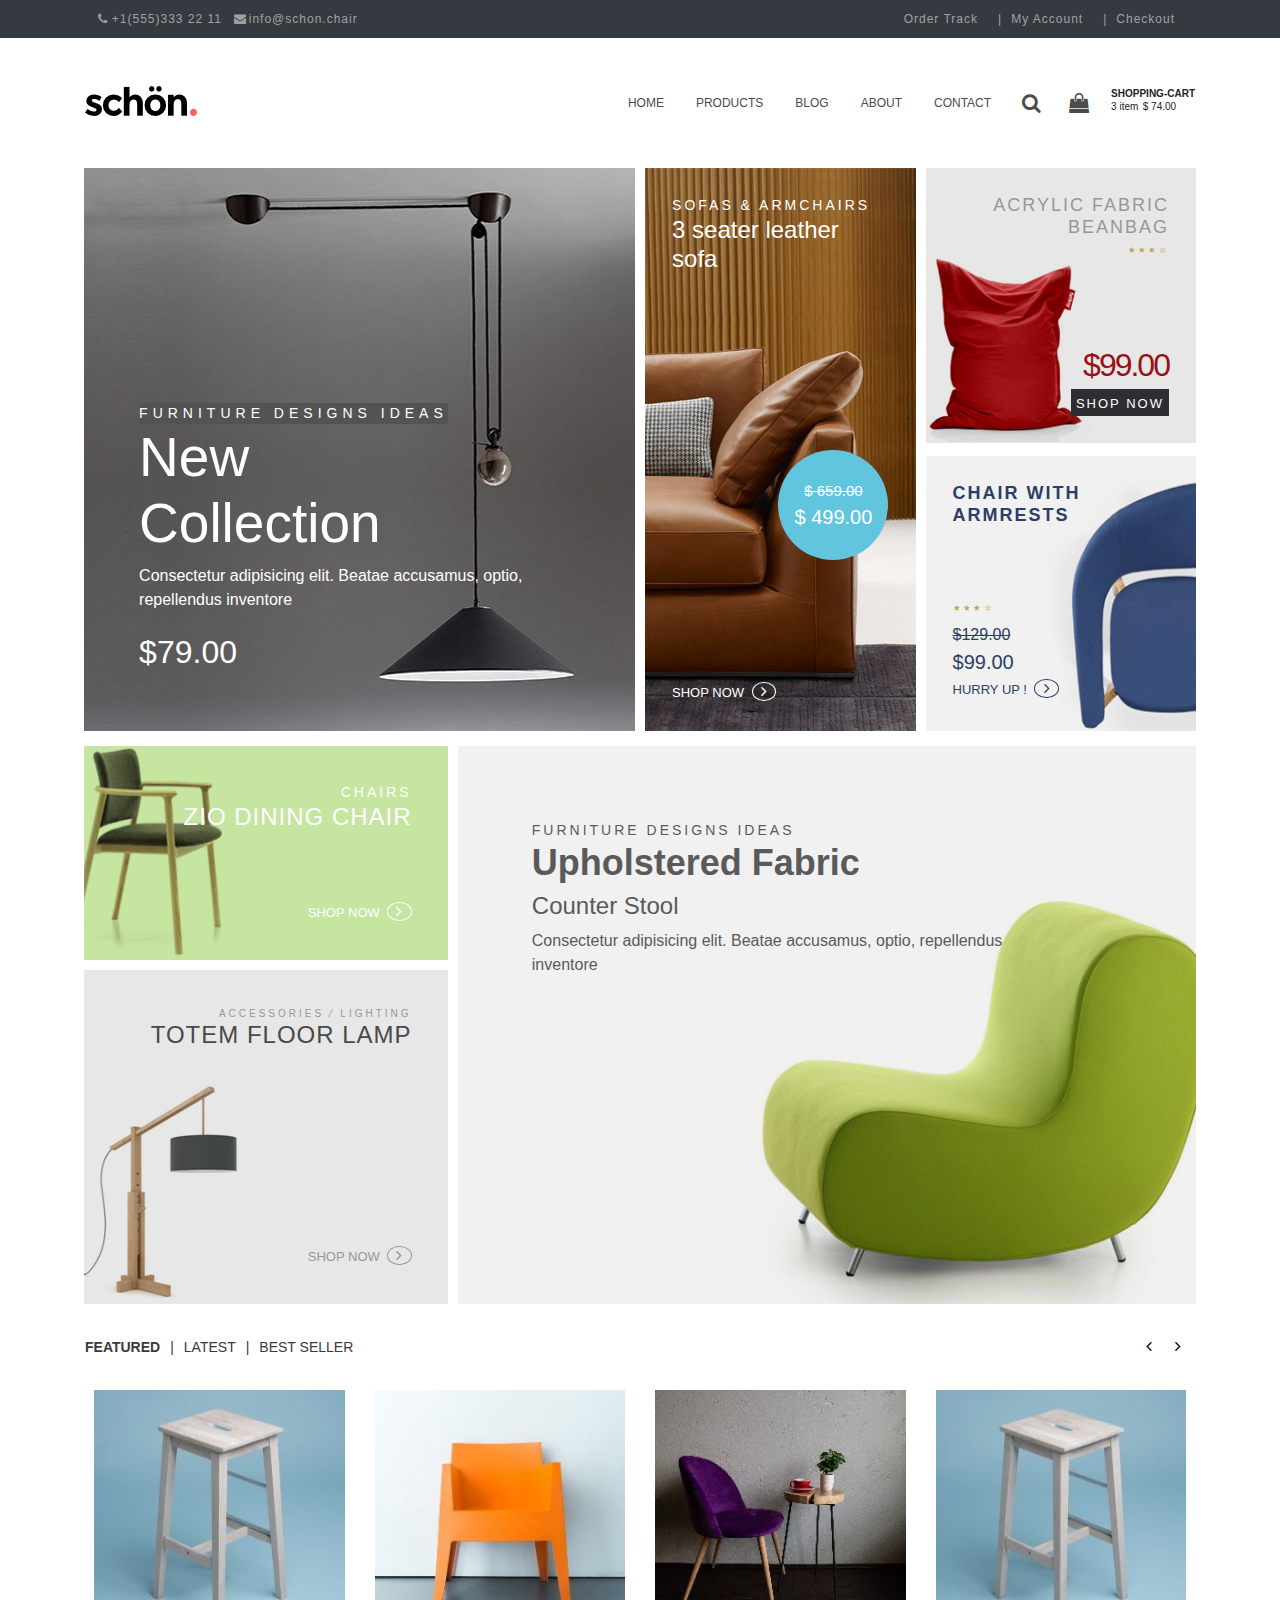
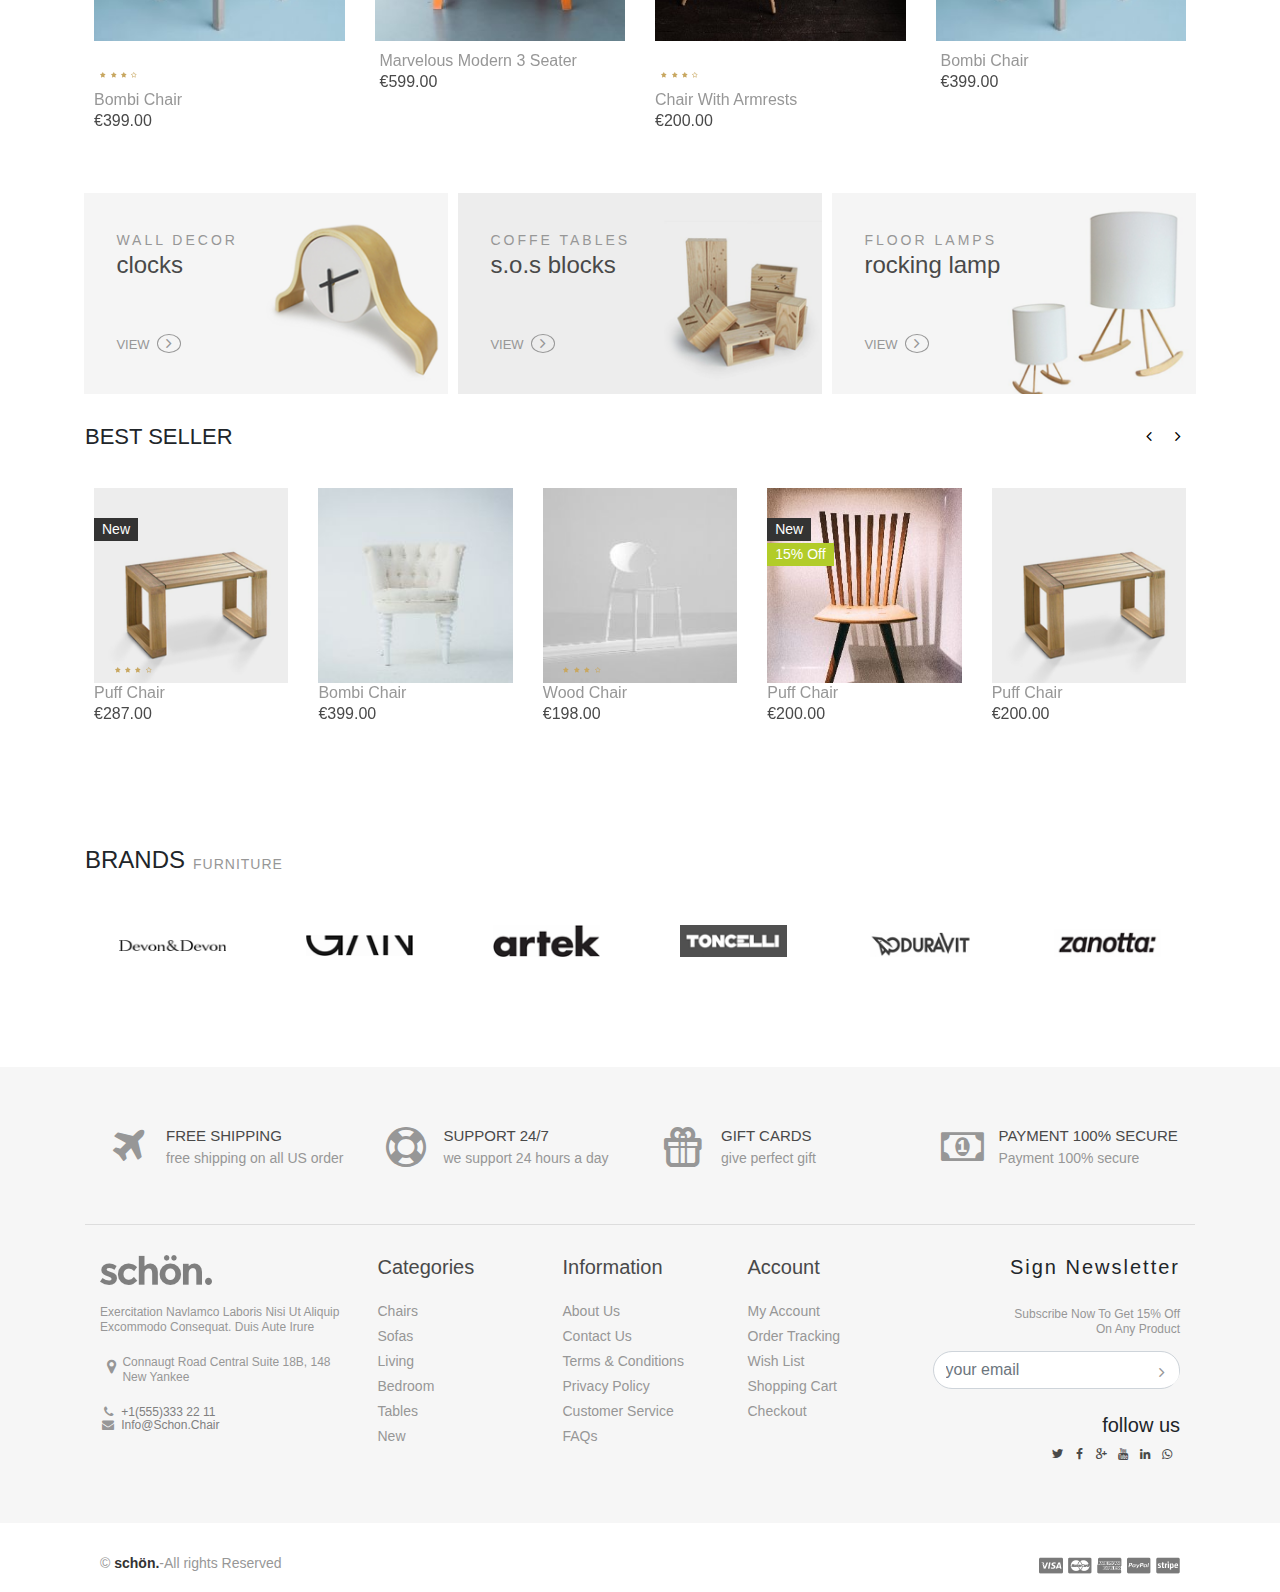
==== index.html @ cf68a1cd "homework" ====
<!DOCTYPE html>
<html lang="en">

<head>
    <meta charset="UTF-8">
    <meta name="viewport" content="width=, initial-scale=1.0">
    <title>Schon</title>

    <link rel="stylesheet" href="css/bootstrap.min.css">
    <link rel="stylesheet" href="slick/slick.css">
    <link rel="stylesheet" href="slick/slick-theme.css">
    <link rel="stylesheet" href="css/fontello.css">
    <link rel="stylesheet" href="css/main.css">

    <script src="js/jquery-3.4.1.min.js"></script>
    <script src="js/bootstrap.min.js"></script>
    <script src="slick/slick.min.js"></script>
    <script src="js/action.js"></script>
    <script src="js/active.js"></script>

</head>

<body id="index">
    <div id="header">
        <div class="header-top bg-dark">
            <div class="container">
                <div class="info d-flex justify-content-between">
                    <div class="info-left">
                        <ul class="d-flex list-unstyled">
                            <li><a href="tel:1(555)333-22-11"><i class="icon-phone"></i>+1(555)333 22 11</li></a>
                            </li>
                            <li><a href="mailto:info@schon.chair"><i class="icon-mail-alt"></i>info@schon.chair</a></li>
                        </ul>
                    </div>
                    <div class="info-right">
                        <ul class="d-flex list-unstyled">
                            <li><a href="#">order track</a></li>
                            <li><a href="#">my account</a></li>
                            <li><a href="#">checkout</a></li>
                        </ul>
                    </div>
                </div>
            </div>
        </div>

        <div class="container">
            <div class="d-flex justify-content-between py-5 position-relative">
                <div id="logo">
                    <img src="img/logo-black.png" alt="logo">
                </div>
                <div id="nav">
                    <nav class="nav">
                        <a class="nav-link" href="index.html">HOME</a>
                        <div class="nav-dropdown">
                            <a class="nav-link" href="#">PRODUCTS</a>
                            <div class="nav-dropdown-menu">
                                <div class="container">
                                    <div class="row">
                                        <div class="col-md">
                                            <div class="title-bl">
                                                <h4 class="dropdown-title">sofas &amp; armchairs</h4>
                                                <hr>
                                            </div>
                                            <ul class="dropdown-list list-unstyled">
                                                <li><a href="product_list.html">sofas</a></li>
                                                <li><a href="product_list.html">armchairs</a></li>
                                                <li><a href="product_list.html">poufs</a></li>
                                                <li><a href="product_list.html">footstools</a></li>
                                                <li><a href="product_list.html">lounge chairs</a></li>
                                                <li><a href="product_list.html">poufs</a></li>
                                                <li><a href="product_list.html">footstools</a></li>
                                                <li><a href="product_list.html">lounge chairs</a></li>
                                            </ul>
                                        </div>
                                        <div class="col-md">
                                            <div class="title-bl">
                                                <h4 class="dropdown-title">tables &amp; chairs</h4>
                                                <hr>
                                            </div>
                                            <ul class="dropdown-list list-unstyled">
                                                <li><a href="product_list.html">chairs</a></li>
                                                <li><a href="product_list.html">stools</a></li>
                                                <li><a href="product_list.html">benches</a></li>
                                                <li><a href="product_list.html">coffe tables</a></li>
                                                <li><a href="product_list.html">console tables</a></li>
                                                <li><a href="product_list.html">secretary desks</a></li>
                                            </ul>
                                        </div>
                                        <div class="col-md">
                                            <div class="title-bl">
                                                <h4 class="dropdown-title">kitchen furniture</h4>
                                                <hr>
                                            </div>
                                            <ul class="dropdown-list list-unstyled">
                                                <li><a href="product_list.html">kitchen taps</a></li>
                                                <li><a href="product_list.html">breakfast time</a></li>
                                                <li><a href="product_list.html">cooking</a></li>
                                                <li><a href="product_list.html">food storage boxes</a></li>
                                                <li><a href="product_list.html">spice jars</a></li>
                                                <li><a href="product_list.html">napskins</a></li>
                                                <li><a href="product_list.html">oven gloves</a></li>
                                                <li><a href="product_list.html">food storage boxes</a></li>
                                                <li><a href="product_list.html">spice jars</a></li>
                                            </ul>
                                        </div>
                                        <div class="col-md">
                                            <div class="title-bl">
                                                <h4 class="dropdown-title">office</h4>
                                                <hr>
                                            </div>
                                            <ul class="dropdown-list list-unstyled">
                                                <li><a href="product_list.html">office desks</a></li>
                                                <li><a href="product_list.html">meeting tables</a></li>
                                                <li><a href="product_list.html">task chairs</a></li>
                                                <li><a href="product_list.html">office desks</a></li>
                                                <li><a href="product_list.html">meeting tables</a></li>
                                                <li><a href="product_list.html">task chairs</a></li>
                                            </ul>
                                        </div>
                                        <div class="col-md">
                                            <div class="title-bl">
                                                <h4 class="dropdown-title">lighting</h4>
                                                <hr>
                                            </div>
                                            <ul class="dropdown-list list-unstyled">
                                                <li><a href="product_list.html">fllor lamps</a></li>
                                                <li><a href="product_list.html">wall lamps</a></li>
                                                <li><a href="product_list.html">ceiling lamps</a></li>
                                                <li><a href="product_list.html">table lamps</a></li>
                                                <li><a href="product_list.html">spotlights</a></li>
                                                <li><a href="product_list.html">light letters</a></li>
                                                <li><a href="product_list.html">ceiling lamps</a></li>
                                                <li><a href="product_list.html">table lamps</a></li>
                                                <li><a href="product_list.html">spotlights</a></li>
                                            </ul>
                                        </div>
                                    </div>
                                </div>
                            </div>
                        </div>
                        <a class="nav-link" href="blog.html">BLOG</a>
                        <a class="nav-link" href="about.html">ABOUT</a>
                        <a class="nav-link" href="contact.html">CONTACT</a>
                    </nav>

                    <ul class="shopping-cart d-flex list-unstyled">
                        <li class="search">
                            <a href="#"><i class="icon-search"></i></a>
                        </li>
                        <li class="shopping-list d-flex">
                            <div class="cart">
                                <a href="#"><i class="icon-shopping-bag"></i></a>
                            </div>
                            <div class="shop-total">
                                <h6>shopping-cart</h6>
                                <span>3 item</span> <span>$ 74.00</span>
                            </div>
                            <div class="cover"></div>
                            <div class="panel">
                                <div class="triangle"></div>
                                <div class="cart-inner">
                                    <ul>
                                        <li class="row">
                                            <div class="col-3"><img src="img/fabric-sofa.jpg"></div>
                                            <div class="col-8">
                                                <a href="#">
                                                    <div class="product">
                                                        <div>Marvelous Modern 3 Seater</div>
                                                        <div class="price">$ 599,00</div>
                                                        <div class="qty">Qty: 1</div>
                                                    </div>
                                                </a>
                                            </div>
                                            <div class="col-1">
                                                <div class="delete">
                                                    <i class="icon-cancel"></i>
                                                </div>
                                            </div>
                                        </li>
                                        <li class="row">
                                            <div class="col-3"><img src="img/fabric-sofa.jpg"></div>
                                            <div class="col-8">
                                                <a href="#">
                                                    <div class="product">
                                                        <div>Marvelous Modern 3 Seater</div>
                                                        <div class="price">$ 599,00</div>
                                                        <div class="qty">Qty: 1</div>
                                                    </div>
                                                </a>
                                            </div>
                                            <div class="col-1">
                                                <div class="delete">
                                                    <i class="icon-cancel"></i>
                                                </div>
                                            </div>
                                        </li>
                                        <li class="row">
                                            <div class="col-3"><img src="img/fabric-sofa.jpg"></div>
                                            <div class="col-8">
                                                <a href="#">
                                                    <div class="product">
                                                        <div>Marvelous Modern 3 Seater</div>
                                                        <div class="price">$ 599,00</div>
                                                        <div class="qty">Qty: 1</div>
                                                    </div>
                                                </a>
                                            </div>
                                            <div class="col-1">
                                                <div class="delete">
                                                    <i class="icon-cancel"></i>
                                                </div>
                                            </div>
                                        </li>
                                    </ul>
                                    <div class="sub-total d-flex">
                                        <div>Sub Total</div>
                                        <div class="text-dark">$ 799,00</div>
                                    </div>
                                    <div class="btns">
                                        <a href="shopping_cart.html" class="btn btn-outline-dark rounded-pill">view
                                            cart</a>
                                        <a href="checkout.html" class="btn btn-outline-dark rounded-pill">check out</a>
                                    </div>
                                </div>
                            </div>
                        </li>
                        <li>
                            <div class="menu">
                                <a href="#"><i class="icon-menu"></i></a>
                            </div>
                        </li>
                    </ul>
                </div>
            </div>
        </div>
    </div>

    <div id="content">
        <div class="products">
            <div class="container">
                <div class="row">
                    <div class="col-md-6">
                        <div class="item collection">
                            <img src="img/newcollection@2x.jpg" alt="">
                            <div class="item-text">
                                <div class="inner">
                                    <div class="text">
                                        <div class="subject">furniture designs ideas</div>
                                        <div class="title">
                                            <h4>new <br>
                                                <span>collection</span></h4>
                                        </div>
                                        <p>Consectetur adipisicing elit. Beatae accusamus, optio, repellendus inventore
                                        </p>
                                        <div class="price">$79.00</div>
                                    </div>
                                </div>
                            </div>
                        </div>
                    </div>

                    <div class="col-md-3">
                        <div class="item leather-sofa">
                            <img src="img/3seaterleather@2x.jpg" alt="">
                            <div class="item-text">
                                <div class="inner">
                                    <div class="text">
                                        <div class="subject">sofas &amp; armchairs</div>
                                        <div class="title">
                                            <h4>3 seater leather sofa</h4>
                                        </div>
                                        <div class="price-box">
                                            <div class="price">$ 659.00</div>
                                            <div class="discount-price">$ 499.00</div>
                                        </div>
                                        <div class="shopnow-button">
                                            <a href="#">shop now</a>
                                            <span class="icon"><i class="icon-angle-right"></i></span>
                                        </div>
                                    </div>
                                </div>
                            </div>
                        </div>
                    </div>

                    <div class="col-md-3">
                        <div class="item bean-bag">
                            <img src="img/beanbag@2x.jpg" alt="">
                            <div class="item-text">
                                <div class="inner">
                                    <div class="title">
                                        <h4>acrylic fabric<br> beanbag</h4>
                                    </div>
                                    <ul class="star list-unstyled d-flex justify-content-end">
                                        <li><i class="icon-star"></i></li>
                                        <li><i class="icon-star"></i></li>
                                        <li><i class="icon-star"></i></li>
                                        <li><i class="icon-star-empty"></i></li>
                                    </ul>
                                    <div class="shop-box">
                                        <div class="price">$99.00</div>
                                        <div class="shopnow-button">
                                            <a href="#">shop now</a>
                                        </div>
                                    </div>
                                </div>
                            </div>
                        </div>


                        <div class="item chair">
                            <img src="img/chair@2x.jpg" alt="">
                            <div class="item-text">
                                <div class="inner">
                                    <div class="title">
                                        <h4>chair with <br>
                                            armrests</h4>
                                    </div>
                                    <ul class="star list-unstyled d-flex">
                                        <li><i class="icon-star"></i></li>
                                        <li><i class="icon-star"></i></li>
                                        <li><i class="icon-star"></i></li>
                                        <li><i class="icon-star-empty"></i></li>
                                    </ul>
                                    <div class="price-box">
                                        <div class="price">$129.00</div>
                                        <div class="discount-price">$99.00</div>
                                        <div class="shopnow-button">
                                            <a href="#">hurry up !</a>
                                            <span class="icon"><i class="icon-angle-right"></i></span>
                                        </div>
                                    </div>
                                </div>
                            </div>
                        </div>
                    </div>
                </div>
                <div class="row">
                    <div class="col-md-4">
                        <div class="item dinning-chair">
                            <img src="img/chair-green@2x.jpg" alt="">
                            <div class="item-text">
                                <div class="inner">
                                    <div class="text">
                                        <div class="subject">chairs</div>
                                        <div class="title">
                                            <h4>zio dining chair</h4>
                                        </div>
                                        <div class="shopnow-button">
                                            <a href="#">shop now</a>
                                            <span class="icon"><i class="icon-angle-right"></i></span>
                                        </div>
                                    </div>
                                </div>
                            </div>
                        </div>


                        <div class="item totem-lighting">
                            <img src="img/floor-lamp@2x.jpg" alt="">
                            <div class="item-text">
                                <div class="inner">
                                    <div class="text">
                                        <div class="subject">Accessories &frasl; lighting</div>
                                        <div class="title">
                                            <h4>totem floor lamp</h4>
                                        </div>
                                        <div class="shopnow-button">
                                            <a href="#">shop now</a>
                                            <span class="icon"><i class="icon-angle-right"></i></span>
                                        </div>
                                    </div>
                                </div>
                            </div>
                        </div>
                    </div>

                    <div class="col-md-8">
                        <div class="item counter-stool">
                            <img src="img/counterstool@2x.jpg" alt="">
                            <div class="item-text">
                                <div class="inner">
                                    <div class="text">
                                        <div class="subject">furniture designs ideas</div>
                                        <div class="title">
                                            <h4>Upholstered Fabric</h4>
                                        </div>
                                        <div class="slogan">
                                            <h4>counter stool</h4>
                                        </div>
                                        <p>Consectetur adipisicing elit. Beatae accusamus, optio, repellendus inventore
                                        </p>
                                    </div>
                                </div>
                            </div>
                        </div>
                    </div>

                </div>
            </div>
        </div>

        <div class="featured">
            <div class="container">
                <div class="product-show">
                    <div class="featured-list d-flex justify-content-between">
                        <ul class="featured-head d-flex list-unstyled">
                            <li><a class="nav-item active" href="#">featured</a></li>
                            <li><a class="nav-item" href="#">latest</a></li>
                            <li><a class="nav-item" href="#">best seller</a></li>
                        </ul>
                        <div class="control d-flex">
                            <button class="prev slide-icon d-flex list-unstyled">
                                <i class="icon-angle-left"></i>
                            </button>
                            <button class="next slide-icon d-flex list-unstyled">
                                <i class="icon-angle-right"></i>
                            </button>
                        </div>
                    </div>

                    <div class="featured-slide">
                        <div class="row d-flex">
                            <div class="col-6 col-lg-3">
                                <div class="feature-item">
                                    <img src="img/bombi-chair@2x.jpg" alt="">
                                        <div class="intro">
                                            <ul class="star list-unstyled d-flex">
                                                <li><i class="icon-star"></i></li>
                                                <li><i class="icon-star"></i></li>
                                                <li><i class="icon-star"></i></li>
                                                <li><i class="icon-star-empty"></i></li>
                                            </ul>                                    
                                        </div>
                                        <div class="product-name">
                                            <h6>Bombi chair</h6>
                                            <div class="price">&euro;399.00</div>
                                        </div>
                                </div>
                            </div>
                            <div class="col-6 col-lg-3">
                                <div class="feature-item">
                                    <img src="img/orange-chair@2x.jpg" alt="">                                
                                </div>
                                    <div class="intro">
                                        <div class="product-name">
                                            <h6>Marvelous Modern 3 seater</h6>
                                            <div class="price">&euro;599.00</div>
                                        </div>
                                    </div>
                                </div>
                            <div class="col-6 col-lg-3">
                                <div class="feature-item">
                                    <img src="img/purple-chair.jpg" alt="">
                                    <div class="intro">
                                        <ul class="star list-unstyled d-flex">
                                            <li><i class="icon-star"></i></li>
                                            <li><i class="icon-star"></i></li>
                                            <li><i class="icon-star"></i></li>
                                            <li><i class="icon-star-empty"></i></li>
                                        </ul>                                    
                                    </div>
                                        <div class="product-name">
                                            <h6>chair with armrests</h6>
                                            <div class="price">&euro;200.00</div>
                                        </div>
                                    </div>
                                </div>
                            <div class="col-6 col-lg-3">
                                <div class="feature-item">
                                    <img src="img/bombi-chair@2x.jpg" alt="">                                
                                    </div>
                                <div class="intro">
                                        <div class="product-name">
                                            <h6>Bombi chair</h6>
                                            <div class="price">&euro;399.00</div>
                                        </div>
                                </div>
                            </div>                        
                        </div>
                        <div class="row d-flex">
                            <div class="col-6 col-lg-3">
                                <div class="feature-item">
                                    <img src="img/bombi-chair@2x.jpg" alt="">
                                        <div class="intro">
                                            <ul class="star list-unstyled d-flex">
                                                <li><i class="icon-star"></i></li>
                                                <li><i class="icon-star"></i></li>
                                                <li><i class="icon-star"></i></li>
                                                <li><i class="icon-star-empty"></i></li>
                                            </ul>                                    
                                        </div>
                                        <div class="product-name">
                                            <h6>Bombi chair</h6>
                                            <div class="price">&euro;399.00</div>
                                        </div>
                                </div>
                            </div>
                            <div class="col-6 col-lg-3">
                                <div class="feature-item">
                                    <img src="img/orange-chair@2x.jpg" alt="">                                
                                </div>
                                    <div class="intro">
                                        <div class="product-name">
                                            <h6>Marvelous Modern 3 seater</h6>
                                            <div class="price">&euro;599.00</div>
                                        </div>
                                    </div>
                                </div>
                            <div class="col-6 col-lg-3">
                                <div class="feature-item">
                                    <img src="img/purple-chair.jpg" alt="">
                                    <div class="intro">
                                        <ul class="star list-unstyled d-flex">
                                            <li><i class="icon-star"></i></li>
                                            <li><i class="icon-star"></i></li>
                                            <li><i class="icon-star"></i></li>
                                            <li><i class="icon-star-empty"></i></li>
                                        </ul>                                    
                                    </div>
                                        <div class="product-name">
                                            <h6>chair with armrests</h6>
                                            <div class="price">&euro;200.00</div>
                                        </div>
                                    </div>
                                </div>
                            <div class="col-6 col-lg-3">
                                <div class="feature-item">
                                    <img src="img/bombi-chair@2x.jpg" alt="">                                
                                    </div>
                                <div class="intro">
                                        <div class="product-name">
                                            <h6>Bombi chair</h6>
                                            <div class="price">&euro;399.00</div>
                                        </div>
                                </div>
                            </div>                        
                        </div>
                        <div class="row d-flex">
                            <div class="col-6 col-lg-3">
                                <div class="feature-item">
                                    <img src="img/bombi-chair@2x.jpg" alt="">
                                        <div class="intro">
                                            <ul class="star list-unstyled d-flex">
                                                <li><i class="icon-star"></i></li>
                                                <li><i class="icon-star"></i></li>
                                                <li><i class="icon-star"></i></li>
                                                <li><i class="icon-star-empty"></i></li>
                                            </ul>                                    
                                        </div>
                                        <div class="product-name">
                                            <h6>Bombi chair</h6>
                                            <div class="price">&euro;399.00</div>
                                        </div>
                                </div>
                            </div>
                            <div class="col-6 col-lg-3">
                                <div class="feature-item">
                                    <img src="img/orange-chair@2x.jpg" alt="">                                
                                </div>
                                    <div class="intro">
                                        <div class="product-name">
                                            <h6>Marvelous Modern 3 seater</h6>
                                            <div class="price">&euro;599.00</div>
                                        </div>
                                    </div>
                                </div>
                            <div class="col-6 col-lg-3">
                                <div class="feature-item">
                                    <img src="img/purple-chair.jpg" alt="">
                                    <div class="intro">
                                        <ul class="star list-unstyled d-flex">
                                            <li><i class="icon-star"></i></li>
                                            <li><i class="icon-star"></i></li>
                                            <li><i class="icon-star"></i></li>
                                            <li><i class="icon-star-empty"></i></li>
                                        </ul>                                    
                                    </div>
                                        <div class="product-name">
                                            <h6>chair with armrests</h6>
                                            <div class="price">&euro;200.00</div>
                                        </div>
                                    </div>
                                </div>
                            <div class="col-6 col-lg-3">
                                <div class="feature-item">
                                    <img src="img/bombi-chair@2x.jpg" alt="">                                
                                    </div>
                                <div class="intro">
                                        <div class="product-name">
                                            <h6>Bombi chair</h6>
                                            <div class="price">&euro;399.00</div>
                                        </div>
                                </div>
                            </div>                        
                        </div>
                    </div>
                                        
                    <div class="row recommend">
                        <div class="col-md-4">
                            <img src="img/clock@2x.jpg" alt="">
                            <div class="item-text">
                                <div class="inner">
                                    <div class="text">
                                        <div class="subject">wall decor</div>
                                        <div class="title">
                                            <h4>clocks</h4>
                                        </div>
                                        <div class="shopnow-button">
                                            <a href="#">VIEW</a>
                                            <span class="icon"><i class="icon-angle-right"></i></span>
                                        </div>
                                    </div>
                                </div>
                            </div>
                        </div>
                        <div class="col-md-4">
                            <img src="img/SOSblocks@2x.jpg" alt="">
                            <div class="item-text">
                                <div class="inner">
                                    <div class="text">
                                        <div class="subject">coffe tables</div>
                                        <div class="title">
                                            <h4>s.o.s blocks</h4>
                                        </div>
                                        <div class="shopnow-button">
                                            <a href="#">VIEW</a>
                                            <span class="icon"><i class="icon-angle-right"></i></span>
                                        </div>
                                    </div>
                                </div>
                            </div>
                        </div>
                        <div class="col-md-4">
                            <img src="img/lamp@2x.jpg" alt="">
                            <div class="item-text">
                                <div class="inner">
                                    <div class="text">
                                        <div class="subject">floor lamps</div>
                                        <div class="title">
                                            <h4>rocking lamp</h4>
                                        </div>
                                        <div class="shopnow-button">
                                            <a href="#">VIEW</a>
                                            <span class="icon"><i class="icon-angle-right"></i></span>
                                        </div>
                                    </div>
                                </div>
                            </div>
                        </div>
                    </div>
                </div>
            </div>
        </div>

        <div class="featured">
            <div class="container">
                <div class="seller-list d-flex justify-content-between">
                    <div class="title">
                        <h2>best seller</h2>
                    </div>
                    <div class="control d-flex">
                        <button class="prev slide-icon d-flex list-unstyled">
                            <i class="icon-angle-left"></i>
                        </button>
                        <button class="next slide-icon d-flex list-unstyled">
                            <i class="icon-angle-right"></i>
                        </button>
                    </div>
                </div>
                <div class="featured-slide">
                    <div class="row d-flex">
                        <div class="col-6 col-lg">
                            <div class="seller-item">
                                <img src="img/loungeteak@2x.jpg" alt="">
                                <ul class="star list-unstyled d-flex">
                                    <li><i class="icon-star"></i></li>
                                    <li><i class="icon-star"></i></li>
                                    <li><i class="icon-star"></i></li>
                                    <li><i class="icon-star-empty"></i></li>
                                </ul>
                                <div class="hover">
                                    <ul class="d-flex list-unstyled">
                                        <li>
                                            <button>
                                                <i class="icon-shopping-bag"></i>
                                                add to cart
                                            </button>
                                        </li>
                                        <li>
                                            <button>
                                                <i class="icon-heart-empty"></i>
                                            </button>
                                        </li>
                                        <li>
                                            <button>
                                                <i class="icon-exchange"></i>
                                            </button>
                                        </li>
                                    </ul>
                                </div>
                                <div class="new">new</div>
                            </div>
                            <div class="product-name">
                                    <h6>puff chair</h6>
                                    <div class="price">&euro;287.00</div>
                                </div>
                        </div>
                        <div class="col-6 col-lg">
                            <div class="seller-item">
                                <img src="img/armchair@2x.jpg" alt="">
                                <div class="hover">
                                    <ul class="d-flex list-unstyled">
                                        <li>
                                            <button>
                                                <i class="icon-shopping-bag"></i>
                                                add to cart
                                            </button>
                                        </li>
                                        <li>
                                            <button>
                                                <i class="icon-heart-empty"></i>
                                            </button>
                                        </li>
                                        <li>
                                            <button>
                                                <i class="icon-exchange"></i>
                                            </button>
                                        </li>
                                    </ul>
                                </div>                    
                            </div>
                            <div class="product-name">
                                    <h6>bombi chair</h6>
                                    <div class="price">&euro;399.00</div>
                                </div>
                        </div>
                        <div class="col-6 col-lg">
                            <div class="seller-item">
                                <img src="img/white-chair@2x.jpg" alt="">
                                <ul class="star list-unstyled d-flex">
                                    <li><i class="icon-star"></i></li>
                                    <li><i class="icon-star"></i></li>
                                    <li><i class="icon-star"></i></li>
                                    <li><i class="icon-star-empty"></i></li>
                                </ul>
                                <div class="hover">
                                    <ul class="d-flex list-unstyled">
                                        <li>
                                            <button>
                                                <i class="icon-shopping-bag"></i>
                                                add to cart
                                            </button>
                                        </li>
                                        <li>
                                            <button>
                                                <i class="icon-heart-empty"></i>
                                            </button>
                                        </li>
                                        <li>
                                            <button>
                                                <i class="icon-exchange"></i>
                                            </button>
                                        </li>
                                    </ul>
                                </div>                            
                            </div>
                            <div class="product-name">
                                    <h6>wood chair</h6>
                                    <div class="price">&euro;198.00</div>
                                </div>
                        </div>
                        <div class="col-6 col-lg">
                            <div class="seller-item">
                                <img src="img/wooden-chair@2x.jpg" alt="">
                                <div class="hover">
                                    <ul class="d-flex list-unstyled">
                                        <li>
                                            <button>
                                                <i class="icon-shopping-bag"></i>
                                                add to cart
                                            </button>
                                        </li>
                                        <li>
                                            <button>
                                                <i class="icon-heart-empty"></i>
                                            </button>
                                        </li>
                                        <li>
                                            <button>
                                                <i class="icon-exchange"></i>
                                            </button>
                                        </li>
                                    </ul>
                                </div>
                                <div class="new">new</div>
                                <div class="discount-off">15% off</div>                                
                            </div>
                            <div class="product-name">
                                    <h6>puff chair</h6>
                                    <div class="price">&euro;200.00</div>
                                </div>
                        </div>
                        <div class="col-6 col-lg">
                            <div class="seller-item">
                                <img src="img/loungeteak@2x.jpg" alt="">
                                <div class="hover">
                                    <ul class="d-flex list-unstyled">
                                        <li>
                                            <button class="shopbag d-flex">
                                                <i class="icon-shopping-bag"></i>
                                                add to cart
                                            </button>
                                        </li>
                                        <li>
                                            <button class="heart">
                                                <i class="icon-heart-empty"></i>
                                            </button>
                                        </li>
                                        <li>
                                            <button class="exchange">
                                                <i class="icon-exchange"></i>
                                            </button>
                                        </li>
                                    </ul>
                                </div>                                
                            </div>
                            <div class="product-name">
                                    <h6>puff chair</h6>
                                    <div class="price">&euro;200.00</div>
                                </div>
                        </div>
                    </div>
                    <div class="row d-flex">
                        <div class="col-6 col-lg">
                            <div class="seller-item">
                                <img src="img/loungeteak@2x.jpg" alt="">
                                <ul class="star list-unstyled d-flex">
                                    <li><i class="icon-star"></i></li>
                                    <li><i class="icon-star"></i></li>
                                    <li><i class="icon-star"></i></li>
                                    <li><i class="icon-star-empty"></i></li>
                                </ul>
                                <div class="hover">
                                    <ul class="d-flex list-unstyled">
                                        <li>
                                            <button>
                                                <i class="icon-shopping-bag"></i>
                                                add to cart
                                            </button>
                                        </li>
                                        <li>
                                            <button>
                                                <i class="icon-heart-empty"></i>
                                            </button>
                                        </li>
                                        <li>
                                            <button>
                                                <i class="icon-exchange"></i>
                                            </button>
                                        </li>
                                    </ul>
                                </div>
                                <div class="new">new</div>
                            </div>
                            <div class="product-name">
                                    <h6>puff chair</h6>
                                    <div class="price">&euro;287.00</div>
                                </div>
                        </div>
                        <div class="col-6 col-lg">
                            <div class="seller-item">
                                <img src="img/armchair@2x.jpg" alt="">
                                <div class="hover">
                                    <ul class="d-flex list-unstyled">
                                        <li>
                                            <button>
                                                <i class="icon-shopping-bag"></i>
                                                add to cart
                                            </button>
                                        </li>
                                        <li>
                                            <button>
                                                <i class="icon-heart-empty"></i>
                                            </button>
                                        </li>
                                        <li>
                                            <button>
                                                <i class="icon-exchange"></i>
                                            </button>
                                        </li>
                                    </ul>
                                </div>                    
                            </div>
                            <div class="product-name">
                                    <h6>bombi chair</h6>
                                    <div class="price">&euro;399.00</div>
                                </div>
                        </div>
                        <div class="col-6 col-lg">
                            <div class="seller-item">
                                <img src="img/white-chair@2x.jpg" alt="">
                                <ul class="star list-unstyled d-flex">
                                    <li><i class="icon-star"></i></li>
                                    <li><i class="icon-star"></i></li>
                                    <li><i class="icon-star"></i></li>
                                    <li><i class="icon-star-empty"></i></li>
                                </ul>
                                <div class="hover">
                                    <ul class="d-flex list-unstyled">
                                        <li>
                                            <button>
                                                <i class="icon-shopping-bag"></i>
                                                add to cart
                                            </button>
                                        </li>
                                        <li>
                                            <button>
                                                <i class="icon-heart-empty"></i>
                                            </button>
                                        </li>
                                        <li>
                                            <button>
                                                <i class="icon-exchange"></i>
                                            </button>
                                        </li>
                                    </ul>
                                </div>                            
                            </div>
                            <div class="product-name">
                                    <h6>wood chair</h6>
                                    <div class="price">&euro;198.00</div>
                                </div>
                        </div>
                        <div class="col-6 col-lg">
                            <div class="seller-item">
                                <img src="img/wooden-chair@2x.jpg" alt="">
                                <div class="hover">
                                    <ul class="d-flex list-unstyled">
                                        <li>
                                            <button>
                                                <i class="icon-shopping-bag"></i>
                                                add to cart
                                            </button>
                                        </li>
                                        <li>
                                            <button>
                                                <i class="icon-heart-empty"></i>
                                            </button>
                                        </li>
                                        <li>
                                            <button>
                                                <i class="icon-exchange"></i>
                                            </button>
                                        </li>
                                    </ul>
                                </div>
                                <div class="new">new</div>
                                <div class="discount-off">15% off</div>                                
                            </div>
                            <div class="product-name">
                                    <h6>puff chair</h6>
                                    <div class="price">&euro;200.00</div>
                                </div>
                        </div>
                        <div class="col-6 col-lg">
                            <div class="seller-item">
                                <img src="img/loungeteak@2x.jpg" alt="">
                                <div class="hover">
                                    <ul class="d-flex list-unstyled">
                                        <li>
                                            <button class="shopbag d-flex">
                                                <i class="icon-shopping-bag"></i>
                                                add to cart
                                            </button>
                                        </li>
                                        <li>
                                            <button class="heart">
                                                <i class="icon-heart-empty"></i>
                                            </button>
                                        </li>
                                        <li>
                                            <button class="exchange">
                                                <i class="icon-exchange"></i>
                                            </button>
                                        </li>
                                    </ul>
                                </div>                                
                            </div>
                            <div class="product-name">
                                    <h6>puff chair</h6>
                                    <div class="price">&euro;200.00</div>
                                </div>
                        </div>
                    </div>
                    
                </div>
            </div>
        </div>

        <div class="brands">
            <div class="container">
                <div class="title d-flex">
                    <h4>brands</h4>
                    <span>furniture</span>
                </div>
                <div class="row all-brands align-items-end">
                    <div class="col-lg-2 col-md-4 col-6">
                        <a href="#">
                            <img src="img/devon.png" alt="">
                        </a>
                    </div>
                    <div class="col-lg-2 col-md-4 col-6">
                        <a href="#">
                            <img src="img/gan.png" alt="">
                        </a>
                    </div>
                    <div class="col-lg-2 col-md-4 col-6">
                        <a href="#">
                            <img src="img/artek.png" alt="">
                        </a>
                    </div>
                    <div class="col-lg-2 col-md-4 col-6">
                        <a href="#">
                            <img src="img/toncelli.png" alt="">
                        </a>
                    </div>
                    <div class="col-lg-2 col-md-4 col-6">
                        <a href="#">
                            <img src="img/duravit.png" alt="">
                        </a>
                    </div>
                    <div class="col-lg-2 col-md-4 col-6">
                        <a href="#">
                            <img src="img/zanotta.png" alt="">
                        </a>
                    </div>
                </div>
            </div>
        </div>
    </div>

    <div id="footer">
        <div class="footer-top">
            <div class="container">
                <div class="row top">
                    <div class="col-lg-3">
                        <div class="icon-item d-flex">
                            <i class="icon-flight"></i>
                            <div class="text">
                                <h5>free shipping</h5>
                                <p>free shipping on all US order</p>
                            </div>
                        </div>
                    </div>
                    <div class="col-lg-3">
                        <div class="icon-item d-flex">
                            <i class="icon-lifebuoy"></i>
                            <div class="text">
                                <h5>support 24/7</h5>
                                <p>we support 24 hours a day</p>
                            </div>
                        </div>
                    </div>
                    <div class="col-lg-3">
                        <div class="icon-item d-flex">
                            <i class="icon-gift"></i>
                            <div class="text">
                                <h5>gift cards</h5>
                                <p>give perfect gift</p>
                            </div>
                        </div>
                    </div>
                    <div class="col-lg-3">
                        <div class="icon-item d-flex">
                            <i class="icon-money"></i>
                            <div class="text">
                                <h5>Payment 100% secure</h5>
                                <p>Payment 100% secure</p>
                            </div>
                        </div>
                    </div>
                </div>

                <hr>

                <div class="row bottom">
                    <div class="col-lg">
                        <img src="img/logo-gray.png" alt="">
                        <p>Exercitation navlamco laboris nisi ut aliquip excommodo consequat. Duis aute irure</p>
                        <div class="map d-flex">
                            <i class="icon-location"></i>
                            <p>Connaugt Road Central Suite 18B, 148
                                New Yankee</p>
                        </div>
                        <div class="contact">
                            <div class="phone">
                                <i class="icon-phone"></i>
                                <a href="tel:1(555)333-22-11">+1(555)333 22 11</a>
                            </div>
                            <div class="mail">
                                <i class="icon-mail-alt"></i>
                                <a href="mailto:info@schon.chair">info@schon.chair</a>
                            </div>
                        </div>
                    </div>
                    <div class="col-lg-2 list-unstyled">
                        <h5>categories</h5>
                        <div class="nav d-block">
                            <li>chairs</li>
                            <li>sofas</li>
                            <li>living</li>
                            <li>bedroom</li>
                            <li>tables</li>
                            <li>new</li>
                        </div>
                    </div>
                    <div class="col-lg-2 list-unstyled">
                        <h5>information</h5>
                        <div class="nav d-block">
                            <li>about us</li>
                            <li>contact us</li>
                            <li>terms & conditions</li>
                            <li>privacy policy</li>
                            <li>customer service</li>
                            <li>FAQs</li>
                        </div>
                    </div>
                    <div class="col-lg-2 list-unstyled">
                        <h5>account</h5>
                        <div class="nav d-block">
                            <li>my account</li>
                            <li>order tracking</li>
                            <li>wish list</li>
                            <li>shopping cart</li>
                            <li>checkout</li>
                        </div>
                    </div>
                    <div class="col-lg">
                        <div class="subscribe">
                            <div class="letter">
                                <h5>sign newsletter</h5>
                                <p>Subscribe now to get 15% off <br> on any product</p>
                            </div>
                            <div class="input d-flex">
                                <input class="form-control" type="text" placeholder="your email">
                                <button class="button"><i class="icon-angle-right"></i></button>
                            </div>
                        </div>
                        <div class="social-media">
                            <h5>follow us</h5>
                            <ul class="social-icon d-flex list-unstyled">
                                <li><a class="nav-link" href="#"><i class="icon-twitter"></i></a></li>
                                <li><a class="nav-link" href="#"><i class="icon-facebook"></i></a></li>
                                <li><a class="nav-link" href="#"><i class="icon-gplus"></i></a></li>
                                <li><a class="nav-link" href="#"><i class="icon-youtube"></i></a></li>
                                <li><a class="nav-link" href="#"><i class="icon-linkedin"></i></a></li>
                                <li><a class="nav-link" href="#"><i class="icon-whatsapp"></i></a></li>
                            </ul>
                        </div>
                    </div>
                </div>

            </div>
        </div>


        <div class="footer-bottom">
            <div class="container">
                <div class="row">
                    <div class="col-12 d-flex justify-content-between">
                        <div class="copyright">
                            © <span>schön.</span>-All rights Reserved
                        </div>
                        <div class="payment">
                            <img src="img/card icon.png">
                        </div>
                    </div>
                </div>
            </div>
        </div>

    </div>



</body>

</html>
---- css/fontello.css ----
@font-face {
  font-family: 'fontello';
  src: url('../font/fontello.eot?99475540');
  src: url('../font/fontello.eot?99475540#iefix') format('embedded-opentype'),
       url('../font/fontello.woff2?99475540') format('woff2'),
       url('../font/fontello.woff?99475540') format('woff'),
       url('../font/fontello.ttf?99475540') format('truetype'),
       url('../font/fontello.svg?99475540#fontello') format('svg');
  font-weight: normal;
  font-style: normal;
}
/* Chrome hack: SVG is rendered more smooth in Windozze. 100% magic, uncomment if you need it. */
/* Note, that will break hinting! In other OS-es font will be not as sharp as it could be */
/*
@media screen and (-webkit-min-device-pixel-ratio:0) {
  @font-face {
    font-family: 'fontello';
    src: url('../font/fontello.svg?99475540#fontello') format('svg');
  }
}
*/
 
 [class^="icon-"]:before, [class*=" icon-"]:before {
  font-family: "fontello";
  font-style: normal;
  font-weight: normal;
  speak: never;
 
  display: inline-block;
  text-decoration: inherit;
  width: 1em;
  margin-right: .2em;
  text-align: center;
  /* opacity: .8; */
 
  /* For safety - reset parent styles, that can break glyph codes*/
  font-variant: normal;
  text-transform: none;
 
  /* fix buttons height, for twitter bootstrap */
  line-height: 1em;
 
  /* Animation center compensation - margins should be symmetric */
  /* remove if not needed */
  margin-left: .2em;
 
  /* you can be more comfortable with increased icons size */
  /* font-size: 120%; */
 
  /* Font smoothing. That was taken from TWBS */
  -webkit-font-smoothing: antialiased;
  -moz-osx-font-smoothing: grayscale;
 
  /* Uncomment for 3D effect */
  /* text-shadow: 1px 1px 1px rgba(127, 127, 127, 0.3); */
}
 
.icon-search:before { content: '\e800'; } /* '' */
.icon-basket:before { content: '\e801'; } /* '' */
.icon-location:before { content: '\e802'; } /* '' */
.icon-phone:before { content: '\e803'; } /* '' */
.icon-star:before { content: '\e804'; } /* '' */
.icon-star-empty:before { content: '\e805'; } /* '' */
.icon-heart:before { content: '\e806'; } /* '' */
.icon-heart-empty:before { content: '\e807'; } /* '' */
.icon-eye:before { content: '\e808'; } /* '' */
.icon-phone-circled:before { content: '\e809'; } /* '' */
.icon-flight:before { content: '\e80a'; } /* '' */
.icon-gift:before { content: '\e80b'; } /* '' */
.icon-exchange:before { content: '\e80c'; } /* '' */
.icon-menu:before { content: '\e80d'; } /* '' */
.icon-cancel:before { content: '\e80e'; } /* '' */
.icon-th:before { content: '\e80f'; } /* '' */
.icon-list:before { content: '\e810'; } /* '' */
.icon-clock:before { content: '\e811'; } /* '' */
.icon-comment:before { content: '\e812'; } /* '' */
.icon-share:before { content: '\e813'; } /* '' */
.icon-facebook:before { content: '\f09a'; } /* '' */
.icon-money:before { content: '\f0d6'; } /* '' */
.icon-mail-alt:before { content: '\f0e0'; } /* '' */
.icon-linkedin:before { content: '\f0e1'; } /* '' */
.icon-angle-left:before { content: '\f104'; } /* '' */
.icon-angle-right:before { content: '\f105'; } /* '' */
.icon-angle-up:before { content: '\f106'; } /* '' */
.icon-angle-down:before { content: '\f107'; } /* '' */
.icon-circle-empty:before { content: '\f10c'; } /* '' */
.icon-youtube:before { content: '\f167'; } /* '' */
.icon-lifebuoy:before { content: '\f1cd'; } /* '' */
.icon-circle-thin:before { content: '\f1db'; } /* '' */
.icon-whatsapp:before { content: '\f232'; } /* '' */
.icon-shopping-bag:before { content: '\f290'; } /* '' */
.icon-twitter:before { content: '\f309'; } /* '' */
.icon-twitter-circled:before { content: '\f30a'; } /* '' */
.icon-facebook-circled:before { content: '\f30d'; } /* '' */
.icon-gplus:before { content: '\f30f'; } /* '' */
.icon-gplus-circled:before { content: '\f310'; } /* '' */
.icon-dribbble-circled:before { content: '\f31c'; } /* '' */
.icon-instagram:before { content: '\f32d'; } /* '' */
.icon-skype-circled:before { content: '\f33a'; } /* '' */
---- css/main.css ----
/* header */


.info {
    padding: 10px;
}

ul.d-flex.list-unstyled {
    margin: 0;
    align-items: center;
}

.info li {
    font-size: 12px;
}

.info a {
    color: #a1a1a1;
    letter-spacing: 1px;
    padding-right: 10px;
    text-decoration: none;
}

.info-right {
    text-transform: capitalize;
}

.shopping-cart a {
    font-size: 20px;
    color: #4b4b4b;
    padding: 0 10px
}

#nav {
    display: inline-flex;
}

.nav.active {
    display: block;
}

.nav a {
    text-decoration: none;
    text-transform: uppercase;
    color: #4b4b4b;
    font-size: 12px;
    font-weight: 500;
}

.nav-dropdown>a {
    font-size: 12px;
    font-weight: 500;
}

.nav-dropdown-menu {
    position: absolute;
    left: 0;
    right: 0;
    top: 90px;
    padding: 30px;
    z-index: 100;
    background: #fff;
    box-shadow: 0 1rem 3rem rgba(0, 0, 0, 0.2);
    visibility: hidden;
    transition: all 0.3s;
}

.dropdown-list.active {
    display: block;
}

.nav-dropdown:hover .nav-dropdown-menu {
    visibility: visible
}

.nav-dropdown-menu .title-bl {
    display: inline-block;
    margin-bottom: 15px;
}

.title-bl h4 {
    text-transform: uppercase;
    letter-spacing: 0;
    line-height: 1.5;
    font-size: 14px;
    cursor: pointer;
}

.title-bl hr {
    width: 40%;
    border: 1.5px solid #494949;
}

.shop-total {
    padding-left: 8px;
    line-height: 10px;
}

.shop-total h6 {
    margin: 0;
    text-transform: uppercase;
    font-size: 10px;
    font-weight: 600;
}

.shop-total span {
    font-size: 10px;
    font-weight: 500;
}

.cover {
    display: none;
    position: fixed;
    top: 0;
    bottom: 0;
    right: 0;
    left: 0;
    z-index: 5;
    background: rgba(0, 0, 0, 0.3);
}

.triangle {
    position: absolute;
    top: -16px;
    right: 65px;
    width: 0;
    height: 0;
    border-style: solid;
    border-width: 0 7.5px 8px 7.5px;
    border-color: transparent transparent #fff transparent;
}

.cart-inner {
    background: white;
    padding: 50px 40px;
    position: absolute;
    right: 0px;
    top: -8px;
    width: 370px;
}

.cart-inner .row {
    margin-left: -5px;
    margin-right: -5px;
}

.cart-inner img {
    width: 100%;
}

.cart-inner .row>div {
    align-self: center;
}

.cart-inner .product {
    color: #757575;
    font-size: 14px;
    letter-spacing: 0;
    line-height: 23px;
    font-weight: 500;
}

.cart-inner .price {
    font-size: 16px;
    color: black;
    letter-spacing: -1px;
}

.delete {
    color: #f05c5c;
    cursor: pointer;
}

.cart-inner .row {
    margin: 20px 0;
}

.cart-inner ul {
    padding: 0;
}

.cart-inner .col-3,
.cart-inner .col-1 {
    padding: 0;
}

.cart-inner .col-8 {
    padding: 0 20px;
}

.cart-inner .col-8 a {
    text-decoration: none;
}

.cart-inner .product {
    line-height: 16px;
}

.cart-inner .sub-total {
    border-top: 1px solid #dedede;
    border-bottom: 1px solid #dedede;
    padding: 15px 0;
    margin-bottom: 20px;
    color: #757575;
    font-size: 14px;
    font-weight: 500;
}

.cart-inner .btns {
    display: flex;
    justify-content: space-between;
}

.cart-inner .btns a {
    text-transform: uppercase;
    font-size: 14px;
    font-weight: 700;
    letter-spacing: 0;
    padding: 3px 10px;
    height: 30px;
}

.panel {
    display: none;
    position: absolute;
    z-index: 10;
    right: 0;
    top: 106px;
}

.panel.show {
    display: block;
}

.menu {
    display: none;
}

i.icon-menu {
    font-size: 36px;
}

/* content */
.row {
    margin-bottom: 30px;
    margin-left: -6px;
    margin-right: -6px;
}

#index .row:first-child {
    margin-bottom: 15px;
}

.slide-icon {
    border: none;
    background: #fff;
}

.intro {
    padding: 10px 5px;
}

#content img {
    width: 100%;
    height: 100%;
}

.col-md-6,
.col-md-3,
.col-md-4,
.col-md-8 {
    padding: 0 5px;
}

.item {
    position: relative;
}

.collection,
.leather-sofa {
    height: 563px;
}

.item-text {
    position: absolute;
    top: 0;
    right: 0;
    left: 0;
    bottom: 0;
    padding: 10% 10%;
}

.inner {
    position: relative;
    width: 100%;
    height: 100%;
    color: #fff;
}

.price {
    font-size: xx-large;
    font-weight: 500;
}

.bean-bag,
.chair {
    height: 275px;
}

.chair {
    margin-top: 13px;
}

.dinning-chair {
    height: 214px;
    margin-bottom: 10px;
}

.subject {
    font-size: 14px;
    font-weight: 400;
    text-transform: uppercase;
    letter-spacing: 3px;
}

.star {
    color: #c8a760;
    font-size: 6px;
}

.star li {
    padding-right: 2px;
}

.shopnow-button a {
    text-decoration: none;
}


/* collection */

.collection .text {

    position: absolute;
    bottom: 0;

}

.collection .subject {
    font-size: 14px;
    font-weight: 400;
    text-transform: uppercase;
    background: #535353;
    width: fit-content;
    letter-spacing: 5px;
}

.collection .title h4 {
    font-size: 55px;
    text-transform: capitalize;
}

.collection span {
    font-weight: 300;
}

/* leather-sofa */

.leather-sofa .text {
    top: 0;
}

.leather-sofa .price-box {
    right: 0;
    top: 50%;
    position: absolute;
    background: #62c5de;
    text-align: center;
    border-radius: 50%;
    width: 110px;
    height: 110px;
    padding-top: 30px;
}

.leather-sofa .price {
    font-size: 15px;
    text-decoration: line-through;
    font-weight: 100;
}

.discount-price {
    font-weight: 500;
    font-size: 20px;
}

.leather-sofa .shopnow-button {
    position: absolute;
    bottom: 0;
}

.shopnow-button a {
    text-transform: uppercase;
    font-size: 13px;
    color: #fff;
    font-weight: 500;
}

.shopnow-button span {
    border: 1px solid;
    border-radius: 50%;
    margin-left: 3px;
}

/* bean-bag */

.bean-bag .text {
    position: absolute;
    bottom: 0;
}

.bean-bag .inner {
    text-align: end;
}

.bean-bag .title h4 {
    font-size: 18px;
    color: #979797;
    text-transform: uppercase;
}

.bean-bag,
.chair h4 {
    font-size: 18px;
    font-weight: 700;
    letter-spacing: 2px;
}

.bean-bag .star {
    color: #c8a760;
    font-size: 6px;
}

.bean-bag .star li {
    padding-right: 2px;
}

.bean-bag .shop-box {
    position: absolute;
    right: 0;
    bottom: 0;
}

.bean-bag .price {
    color: #991015;
    letter-spacing: -2px;
}

.bean-bag .shopnow-button {
    background: #2e2d32;
    text-align: center;
    padding: 0 5px;
}

.shopnow-button a {
    text-decoration: none;
}

/* chair */

.chair .title {
    color: #2c3e66;
    text-transform: uppercase;
}

.chair .star {
    padding-top: 70px;
}

.chair .price {
    font-size: 16px;
    text-decoration: line-through;
    font-weight: 200;
    padding-top: 10px;
}

.chair .price-box,
.chair a {
    color: #2c3e66;
}


/* dinning-chair */

.dinning-chair .text {
    top: 0;
    right: 0;
}

.dinning-chair .subject {
    text-align: end;
}

.dinning-chair .title {
    font-size: 24px;
    text-transform: uppercase;
}

.dinning-chair h4 {
    text-align: end;
    letter-spacing: 1px;
}

.dinning-chair .shopnow-button {
    position: absolute;
    bottom: 0;
    right: 0;
}

/* .totem-lighting */

.totem-lighting {
    height: 334px;
}

.totem-lighting .text {
    top: 0;
    right: 0;
}

.totem-lighting .subject {
    color: #979797;
    font-size: 10px;
    font-weight: 500;
    text-align: end;
}

.totem-lighting h4 {
    text-align: end;
    letter-spacing: 1px;
    color: #494949;
    text-transform: uppercase;
}

.totem-lighting .shopnow-button {
    position: absolute;
    bottom: 0;
    right: 0;
}

.totem-lighting .shopnow-button a {
    color: #979797;
}

.totem-lighting .shopnow-button span {
    color: #979797;
}

/* counter-stool */

.counter-stool .text {
    width: 85%;
    top: 0;
    color: #5a5a5a
}

.counter-stool .title h4 {
    text-transform: capitalize;
    font-size: 36px;
    font-weight: 700;
}

.slogan h4 {
    text-transform: capitalize;
    font-weight: 400;
}


/* featured */

.featured .featured-list {
    margin: 30px 0;
}

.featured-list li {
    text-transform: uppercase;
    font-size: 14px;
    font-weight: 500;
}

.featured-head li+li::before {
    content: "|";
    padding: 0 10px;
    font-size: 14px;
    color: #3a3a3a;
}

.featured-list .active {
    font-weight: bold;
}

.featured-list a {
    color: #3a3a3a;
    text-decoration: none;
}

.featured-slide {
    margin-bottom: 30px;
}

.feature-item ul.star {
    margin-top: 20px;
}


.product-name {
    font-size: 14px;
    margin: 0px;
    color: #979797;
    text-transform: capitalize;
}

.product-name h6 {
    margin: 0;
}

.product-name .price {
    font-size: 16px;
    color: #494949;
}

/* recommed */

.recommend .shopnow-button {
    position: absolute;
    bottom: 0;
    color: #979797;
}



.recommend .subject,
.recommend .shopnow-button a {
    color: #979797;
}

.recommend h4 {
    color: #494949;
}

/* seller */

.seller-list {
    margin-bottom: 30px;
}

.seller-list h2 {
    text-transform: uppercase;
    font-size: 22px;
}

.seller-item {
    position: relative;
}

.seller-item .hover {
    display: inline-block;
    opacity: 0;
    position: absolute;
    bottom: 0px;
    right: 0;
    left: 0;
}

.seller-item:hover .hover {
    transition: all .6s;
    opacity: 1;
    display: block;
}

.hover li+li {
    border-left: 0;
}

.hover li {
    border: 1px solid #666;
    background: #eee;
    padding: 0 9px;
    flex-grow: 1;
}

.hover button {
    font-size: 12px;
    padding: 10px 2px;
    border: none;
}

.seller-item .new {
    position: absolute;
    top: 30px;
    padding: 1px 8px;
    background: #333;
    color: #fff;
    text-transform: capitalize;
    font-size: 14px;
    font-weight: 500;
}

.seller-item ul.star {
    position: absolute;
    bottom: 4%;
    left: 10%;
}

.seller-item h6 {
    margin: 0;
    text-transform: capitalize;
    color: #979797;
    font-size: 14px;
}

.seller-item .price {
    font-size: 18px;
}

.seller-item .discount-off {
    position: absolute;
    top: 55px;
    padding: 1px 8px;
    background: #b2cc29;
    color: #fff;
    text-transform: capitalize;
    font-size: 14px;
    font-weight: 500;
}

/* brands */

.brands {
    padding: 60px 0;
}

.brands .title {
    margin-bottom: 30px;
    align-items: flex-end;
}

.brands h4 {
    margin: 0;
    text-transform: uppercase;
}

.brands span {
    margin-left: 8px;
    color: #979797;
    font-size: 14px;
    text-transform: uppercase;
    font-weight: 500;
    letter-spacing: 1px;
}

.all-brands .col-lg-2 {
    padding: 20px 40px;
}

/* footer-top */

.footer-top {
    background: #f6f6f6;
    padding: 60px 0;
}

.footer-top .top {
    margin: 0;
    padding-bottom: 30px;
}

.top i {
    font-size: 40px;
    color: #979797;
    padding-right: 10px;
}

.top h5 {
    text-transform: uppercase;
    font-size: 15px;
    color: #494949;
}

.top p {
    font-size: 14px;
    color: #979797;
}

.top .col-lg-3 {
    line-height: 10px;
}

hr {
    margin: 0;
}

.footer-top .bottom {
    margin: 0;
    padding-top: 30px;
}

.bottom .col-lg p {
    margin: 0;
    padding-top: 20px;
    color: #979797;
    text-transform: capitalize;
    font-size: 12px;
    line-height: 15px;
}

.bottom .map {
    padding: 20px 0;
}

.bottom .map p {
    padding: 0;
}

.bottom i {
    color: #979797;
}

.contact {
    line-height: 12px;
}

.contact i,
.contact a {
    font-size: 12px;
    color: #979797;
    text-decoration: none;
}

.bottom .col-lg-2 h5 {
    text-transform: capitalize;
    color: #494949;
    margin: 0;
    padding-bottom: 20px;
}

.bottom .nav {
    text-transform: capitalize;
    color: #979797;
    line-height: 25px;
    font-size: 14px;
}

.letter,
.social-media,
ul.social-icon {
    text-align: end;
}

.letter h5 {
    letter-spacing: 2px;
    text-transform: capitalize;
}

.input {
    padding: 14px 0;
    position: relative;
}

.form-control {
    border-radius: 50px;
}

.input .button {
    position: absolute;
    right: 1px;
    border: none;
    top: 30%;
    background: #fff;
    border-radius: 50px;
}

.social-media ul.social-icon {
    justify-content: flex-end;
}

.social-media a {
    font-size: 14px;
    padding: 0;
    padding-left: 10px;
}

ul.social-icon i {
    color: #494949;
}

/* footer-bottom */

.footer-bottom .row {
    margin: 30px 0;
}

.copyright {
    font-size: 14px;
    color: #979797;
}

.copyright span {
    font-weight: bold;
    color: #333;
}

.hover li>button,
button.button,
button.slide-icon {
    outline: none;
}

@media (min-width: 768px) {
    .counter-stool {
        height: 558px;
    }
}

@media (max-width: 992px) {
    .menu {
        display: block;
    }
}


/* product-list */

.chairs-page {
    background: #f4f4f4;
    padding: 60px 0;
}

.chairs-page .row {
    margin: 0;
}

.chairs-page h2 {
    text-transform: uppercase;
    font-weight: revert;
    color: #494949;
}

.chairs-page ul {
    margin: 0;
    background: #f4f4f4;
}

.breadcrumb-item.active span {
    padding: 0;
    margin: 0;
    color: #6c757d;
    font-size: 14px;
    letter-spacing: 1px;
}

li.breadcrumb-item a {
    text-decoration: none;
    color: #4b4b4b;
    font-size: 14px;
    letter-spacing: 1px;
}

.breadcrumb-item+.breadcrumb-item:before {
    font-family: "fontello";
    content: "\f105";
    font-size: 10px;
}

.page-content {
    margin-top: 60px;
    margin-bottom: 75px;
}

.filter {
    color: #494949;
    background: #f4f4f4;
    padding: 30px 20px;
}

.filter .subtitle {
    margin-bottom: 16px;
    color: #979797;
    font-size: 12px;
    font-weight: 600;
}

li.options {
    color: #979797;
    font-size: 12px;
    line-height: 20px;
}

.from-check-input {
    margin-top: 3px;
}

/* categories */

.categories {
    padding: 30px 0;
}

.categories .title {
    margin: 0;
    padding-bottom: 30px;
}

.categories h5,
.hot-sale h5 {
    color: #494949;
    text-transform: uppercase;
}

.categories ul {
    margin: 0;
}

.categories li {
    border-bottom: 1px solid rgba(0, 0, 0, 0.1);
    padding: 5px 0;
}

.categories a {
    color: #979797;
    font-size: 14px;
    font-weight: 500;
    text-decoration: none;
}

/* hot-sale */

.hot-sale a {
    width: 80px;
    height: 80px;
}

.hot-sale ul.m-0 {
    padding-top: 30px;
}

.hot-sale li {
    padding-bottom: 16px;
}

.desciption {
    color: #979797;
    padding-left: 12px;
    line-height: 10px;
}

.desciption h6 {
    font-size: 14px;
}

.hot-sale .discount {
    text-decoration: line-through;
    padding-right: 5px;
    font-size: 14px;
    letter-spacing: 1px;
}

.price-off {
    font-weight: bolder;
    font-size: 15px;
}

/* product-list */

.set {
    margin-bottom: 20px;
}

.results div {
    color: #979797;
    font-size: 10px;
    text-transform: capitalize;
}

.results span {
    font-weight: bold;
}

.type button {
    border-radius: 50px;
    color: #979797;
    border-color: #979797;
    margin-left: 15px;
}

.slider-range {
    height: 5px;
    background: #ccc;
    margin-bottom: 10px;
}

.icon-button button {
    padding: 0;
    width: 35px;
    height: 35px;
}

.product-list .dropdown-menu.show {
    display: block;
}

.product-list .item {
    position: relative;
}

.product-list .discount-off {
    position: absolute;
    top: 25px;
    background: #b2cc29;
    font-size: 7px;
    padding: 5px;
    font-weight: 500;
    color: #fff;
}

ul.button-group {
    padding-top: 70px;
}

li.page-item a {
    border: none;
    background: #f4f4f4;
    padding: 5px 10px;
    margin-right: 10px;
    color: #bababa;
}

li.page-item a:hover {
    color: #bababa;
    background: #f4f4f4;
}

/* blog */

#logo a {
    color: #4b4b4b;
    font-size: 10px;
    font-weight: 500;
    padding-left: 30px;
    text-decoration: none;
}

span.badge {
    font-size: 6px;
    border-radius: 50%;
    position: absolute;
    bottom: 2px;
    right: 9px;
}

.mini-search a {
    color: #bbb;
    text-transform: capitalize;
    text-decoration: none;
}

.ideas {
    margin-bottom: 30px;
}

.day {
    padding: 0;
}

.date {
    text-align: center;
    background: #919191;
    display: inline-block;
    padding: 12px 20px;
}

.date p {
    margin: 0;
    color: #fff;
    text-transform: capitalize;
}

.detailed {
    padding: 0;
}

.page-inner {
    padding-top: 15px;
}

.page-inner p,
.detailed-bl p {
    font-size: 12px;
}

.page-inner a {
    text-decoration: none;
    text-transform: uppercase;
    color: #474747;
}

.tab {
    padding-bottom: 20px;
}

.tab li {
    padding-right: 25px;
}

.tab a {
    font-size: 13px;
    font-weight: 600;
    color: #919191;
}

a.read-more {
    font-size: 12px;
    font-weight: bold;
}

.control-tag button {
    border-radius: 0;
    text-transform: uppercase;
    font-size: 12px;
    font-weight: 700;
}

.bl-title {
    text-transform: uppercase;
    display: inline-block;
    margin-bottom: 15px;
    color: #494949;
}

.bl-title hr {
    float: right;
    width: 50%;
    border: 1.5px solid #494949;
}

.categories-bl,
.popular-bl {
    margin-bottom: 50px;
}

.categories-bl a {
    text-decoration: none;
    color: #4b4b4b;
    letter-spacing: 1px;
}

.popular {
    margin-bottom: 20px;
}

.popular-bl img {
    width: auto;
    height: auto;
}

.pop-text {
    padding-right: 20px;
}

.pop-text a,
.tag-link a {
    text-decoration: none;
    color: #4b4b4b;
    font-size: 10px;
}

.pop-text p {
    margin: 0;
    font-size: 10px;
    font-style: italic;
}

.pop-img {
    padding-left: 10px;
}

#blog #content .pop-img img {
    width: auto;
    height: auto;
}

.footer-top a {
    color: #7f7f7f;
    font-size: 12px;
    font-weight: 500;
    text-transform: capitalize;
}




/* contact */

#contact .chairs-page {
    background-image: url(../img/contact-bg.png);
    background-repeat: no-repeat;
    background-size: cover;
    background-position: 50%;
}

#contact ul {
    background-color: transparent;
    padding: 0;
}

.form {
    margin-bottom: 70px;
}

.form h4 {
    color: #474747;
    text-transform: uppercase;
    font-weight: 600;
    margin-bottom: 30px;
}

.form p {
    font-size: 13px;
    font-weight: normal;
    margin-bottom: 40px;
}

.touch a {
    font-size: 12px;
    color: #494949;
    text-decoration: none;
}

.touch .phone {
    padding: 0 20px;
}

/* form */

input.form-control {
    margin-bottom: 10px;
}

textarea.form-control {
    border-radius: 15px;
}

#contact .btn-dark {
    border-radius: 10px;
    margin-top: 10px;
}

/* about us */

.about {
    margin-bottom: inherit;
}

.brief h3,
.team h3 {
    margin: 30px 0;
}

.brief p {
    font-size: 13px;
}

.brief p:last-child {
    margin: 30px 0;
}

.social-icon a {
    padding: 0;
    padding-right: 5px;
}

#about .team {
    margin: 7rem 0;
}

#about .team .team-img {
    position: relative;
}

#about .team .team-cover {
    position: absolute;
    top: 0;
    right: 0;
    bottom: 0;
    left: 0;
    background: rgba(100, 100, 100, 0.4);
    border: 1px solid;
    opacity: 0;
    transition: all 0.5s;
}

#about .team .team-cover a {
    border: 1px solid transparent;
    border-radius: 50%;
    background: #4b4b4b;
    color: white;
    font-size: 18px;
    padding: 5px;
}

.team-cover ul {
    height: 100%;
    align-items: center;
    justify-content: center;
}

.team-cover li {
    padding-right: 7px;
}

#about .team .team-cover:hover {
    opacity: 1;
}

.team-intro {
    border-left: 7px solid #eee;
    margin-top: 10px;
    padding-left: 10px;
}

.team-intro h5 {
    color: #494949;
    font-size: 18px;
    margin: 0;
    text-transform: capitalize;
}

.team-intro span {
    font-size: 12px;
    color: #979797;
    text-transform: uppercase;
    letter-spacing: 2px;
}

.gray-block {
    position: relative;
}

.gray-block span {
    position: absolute;
    top: 50%;
    left: 50%;
    text-transform: uppercase;
    font-size: 45px;
    color: #adadad;
    transform: translate(-50%, -50%);
    font-weight: 700;
}

.img-item {
    margin-left: 8px;
}

#about .img-item .col-5,
#about .img-item .col-7,
#about .img-item .col-8,
#about .img-item .col-4,
#about .img-item .col-12 {
    padding: 0;
}

#about .img-item .col-5,
#about .img-item .col-4 {
    padding-right: 4px;
}

#about .img-item .col-12 {
    padding-top: 4px;
}

#about .col-7 .row {
    margin: 0;
}

#about .slick-next:before {
    font-family: "fontello";
    content: "\f105";
}

#about .slick-prev:before {
    font-family: "fontello";
    content: "\f104";
}

#about .slick-next:before,
#about .slick-prev:before {
    color: #868686;
    font-size: 40px;
}

.aboutslide {
    padding-top: 60px;
}

/* blog-detail */

.header-bar {
    background: #eee;
    font-size: 14px;
    font-weight: 500;
}

.header-bar .breadcrumb {
    margin: 0;
}

.header-bar a {
    text-decoration: none;
    color: #4b4b4b;
    letter-spacing: 1px;
}

.right {
    align-items: baseline;
    padding: .75rem 0;
}

.right i.icon-menu {
    font-size: 18px;
}

.search-bl {
    margin-right: 10px;
}

#blog-detail .ideas {
    position: relative;
}

#blog-detail .date {
    position: absolute;
    top: 10%;
    left: 5%;
}

.date-right {
    position: absolute;
    top: 10%;
    right: 5%;
}

.date-right a {
    text-decoration: none;
    color: #4b4b4b;
    font-size: 12px;
}

.detailed-bl {
    margin: 55px;
    margin-bottom: 0;
    position: relative;
    top: -7.5rem;
    background: #fff;
    padding: 30px;
}

.detailed-bl .page-inner {
    margin-bottom: 5rem;
}

.detailed-bl p:last-child {
    margin-top: 2.5rem;
}

.photo-col {
    flex-flow: column wrap;
    align-content: center;
    max-height: 500px;
}

.photo-col li {
    padding: 0 10px 10px 0;
}

.comment-bl {
    margin: 0 80px 0 80px;
}

.author {
    background: #f4f4f4;
    padding: 45px;
}

#blog-detail .author-img img {
    height: auto;
    padding-right: 20px;
}

.author-intro h5 {
    text-transform: capitalize;
}

.author-intro p {
    font-size: 14px;
    color: #949494;
}

.author-intro a {
    color: #494949;
    text-decoration: none;
    font-size: 13px;
    padding-right: 3px;
}

.comments .title-bl {
    padding: 60px 0 60px 0;
}

.comments .title-bl {
    width: 75px;
}

#blog-detail .comments img {
    height: auto;
}

.comment {
    padding: 30px;
    margin-bottom: 40px;
}

.comment a,
.comment-rp a {
    width: auto;
}

.name {
    text-transform: inherit;
    color: #494949;
    font-size: 18px;
    font-weight: bolder;
}

.time {
    font-size: 12px;
    font-style: italic;
}

.comment-text p {
    font-size: 13px;
    margin: 0;
    padding: 20px 0;
    color: #919191;
}

.comment-rp {
    margin-left: calc(65px + 1px);
}

.comment-form {
    margin-top: 50px;
}

.comment-form h4 {
    margin-bottom: 30px;
}

#blog-detail .form-control {
    background: #f4f4f4;
    border: 0;
    border-radius: 10px;
}

#blog-detail .row.input {
    padding-bottom: 0;
    margin-bottom: 0;
}

#blog-detail .textarea {
    margin-bottom: 30px;
}

#blog-detail .btn {
    text-transform: capitalize;
    color: #757575;
    font-size: 14px;
}

/* product-detail */

#product-detail .product-show {
    background: #f4f4f4;
}

ul.product-tab i {
    color: #919191;
    letter-spacing: 0;
    font-size: 12px;
    padding-right: 10px;
}

.product-detail-item {
    margin: 30px;
}

.product-detail-item ul.breadcrumb {
    background: #f4f4f4;
    padding: 0;
}

.product-detail-content ul.star {
    padding-top: 10px;
}

.product-detail-content span {
    padding-left: 10px;
}

.info-tab a,
ul.star a {
    font-size: 13px;
    font-weight: 600;
    color: #919191;
    text-decoration: none;
    padding-right: 10px;
}

.product-detail-content ul.info-tab {
    margin-bottom: 25px;
}

#product-detail .text {
    color: #b6b6b6;
    font-size: 14px;
    margin: 30px 0;
}

#product-detail hr {
    margin-bottom: 20px;
}

span.price {
    font-size: 27px;
    letter-spacing: -2px;
    font-weight: 500;
    padding: 0;
}

.add-cart {
    display: flex;
    align-items: baseline;
    margin-top: 10px;
}

.add-cart label {
    padding-right: 12px;
    margin: 0;
}

#product-detail .qty-select {
    padding: 0 5px;
    width: 40px;
    border-radius: 10px;
}

.add-cart .btn {
    background: #f46060;
    margin-left: 20px;
    border-radius: 50px;
    padding: 5px 20px;
    color: #fff;
    text-transform: capitalize;
    font-size: 14px;
}

.product-info {
    margin: 60px 0;
    color: #9b9b9b;
}

.tab-pane {
    margin-top: 30px;
}

.tab-pane p {
    font-size: 14px;
}

.slider-nav {
    padding-top: 10px;
}

#product-detail .slider-for img {
    width: auto;
}

#product-detail .slider-nav div {
    padding-right: 10px;
}

/* shopping_cart */

#shopping_cart #header {
    position: absolute;
    right: 0;
    left: 0;
}

.info-right i {
    color: #a1a1a1;
}

.info-right li+li::before {
    content: "|";
    padding: 0 10px;
    color: #a1a1a1;
}

.page-title {
    background: #f4f4f4;
    padding-top: 170px;
    text-transform: uppercase;
}

.page-title .breadcrumb {
    padding: 0;
    background: #f4f4f4;
    margin-bottom: 10px;
}

.page-title .breadcrumb ul {
    padding: 0;
    margin: 0;
    background: #f4f4f4;
    align-items: baseline;
}

.page-title .breadcrumb-item {
    font-size: 14px;
    color: #6c757d;
}

.circle {
    border: 1.5px solid;
    border-radius: 50%;
    width: 85px;
    height: 85px;
    display: inline-block;
    line-height: 85px;
    margin: 0 20px;
    font-size: 24px;
    text-align: center;
}

.line {
    width: 85px;
    height: 1.5px;
    background: #cdcdcd;
    position: relative;
    top: 55px;
}

.step {
    color: #cdcdcd;
    text-align: center;
    padding-top: 14px;
    text-transform: capitalize;
    font-weight: 600;
}

.step.active {
    color: #333;
}

.step .text {
    padding-top: 10px;
}

.cart-detail .col-7 {
    display: flex;
    align-items: center;
}

.cart-detail .col-1 {
    align-self: center;
}

.table {
    margin-top: 30px;
}

.table th {
    text-transform: uppercase;
    vertical-align: inherit;
    border-top: none;
    color: #979797;
}

.table tr {
    width: auto;
}

.table td {
    vertical-align: inherit;
}

.table td:nth-child(2) {
    padding-left: 0;
    padding-right: 0;
}

#shopping_cart .table img {
    width: 127px;
    height: 127px;
}

#shopping_cart .price {
    font-size: 18px;
    font-weight: 500;
}

.table a {
    color: #979797;
    text-decoration: none;
}

.custom-select {
    width: auto;
    border: 0;
    background-color: #eee;
}

.coupon {
    align-items: baseline;
    margin: 30px;
}

#shopping_cart .form-control.rounded-0 {
    width: auto;
    margin: 0;
}

input.form-control.rounded-0 {
    font-size: 12px;
}

#shopping_cart .coupon .btn {
    background: #cba223;
    color: white;
    font-size: 12px;
    margin-left: 5px;
}

.cart-info {
    margin: 40px;
}

.cart-info .title {
    text-transform: uppercase;
    margin-bottom: 30px;
}

#shopping_cart .form-group .form-control {
    border-radius: 0;
    margin: 0;
    width: 60%;
    font-size: 12px;
}

.cart-info .btn-secondary {
    background: #f6f6f6;
    color: #c6c6c6;
    border-color: #c6c6c6;
    text-transform: uppercase;
    font-weight: 500;
    padding-left: 20px;
    padding-right: 20px;
}

.border {
    padding: 5px 20px;
    margin-bottom: 16px;
}

.border ul {
    margin: 0;
}

.total-detail {
    justify-content: space-between;
    border-bottom: 1px solid #dcdcdc;
    text-transform: uppercase;
    font-size: 12px;
    font-weight: 600;
    padding: 10px;
}

.total-detail:last-child {
    border-bottom: 0;
}

.total-item {
    color: #cdcdcd;
}

/* RESPONSIVE */

@media (max-width: 992px) {

    .header-top,
    .nav,
    .shop-total,
    #logo span {
        display: none;
    }

    .nav.active {
        display: block;
        position: absolute;
        left: 0;
        right: 0;
        top: 126px;
        z-index: 10;
        background: #fff;
        padding: 30px;
    }

    .categories-bl,
    .popular-bl,
    .tag-bl,
    #footer {
        text-align: center;
    }

    .triangle {
        right: 85px;
    }

    .dropdown-list {
        display: none;
    }

    #blog-detail .photo-col {
        max-height: none;
    }

    .author,
    .comment,
    .comment-rp {
        flex-flow: column;
    }

    #product-detail #content .nav {
        display: flex;
    }

}

@media (max-width: 500px) {
    #blog .date {
        padding: 0px 10px;
    }

    .set {
        flex-direction: column;
    }

    .results {
        text-align: center;
        margin-bottom: 12px;
    }

    .type {
        justify-content: center;
    }

    .hover {
        visibility: hidden;
    }

    #product-detail #content .nav {
        display: block;
        text-align: center;
    }


}

#product-list .price-range span {
    /* top: -0.4em; */
    border-radius: 50%;
    border: 3px solid #4b4b4b;
    font-size: 12px;
}

#product-list .slider-range>div {
    background: #494949;
}
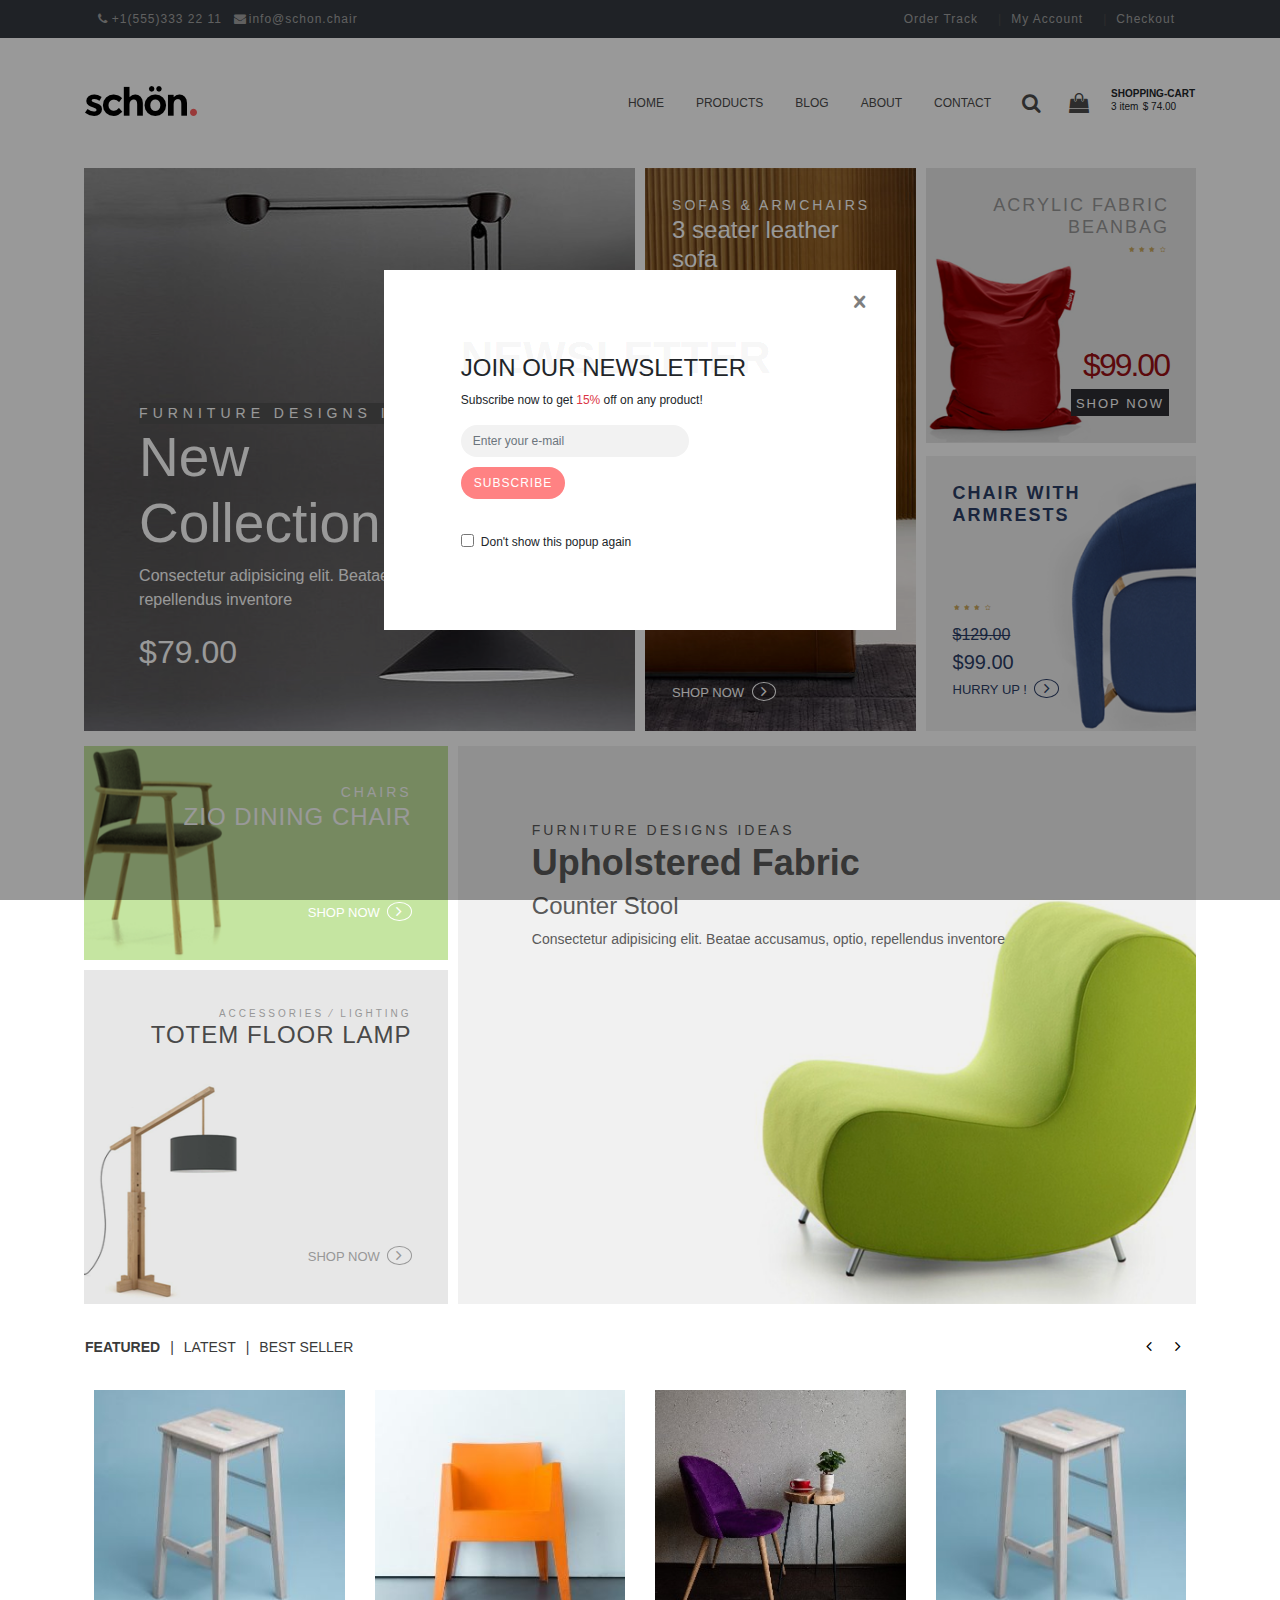
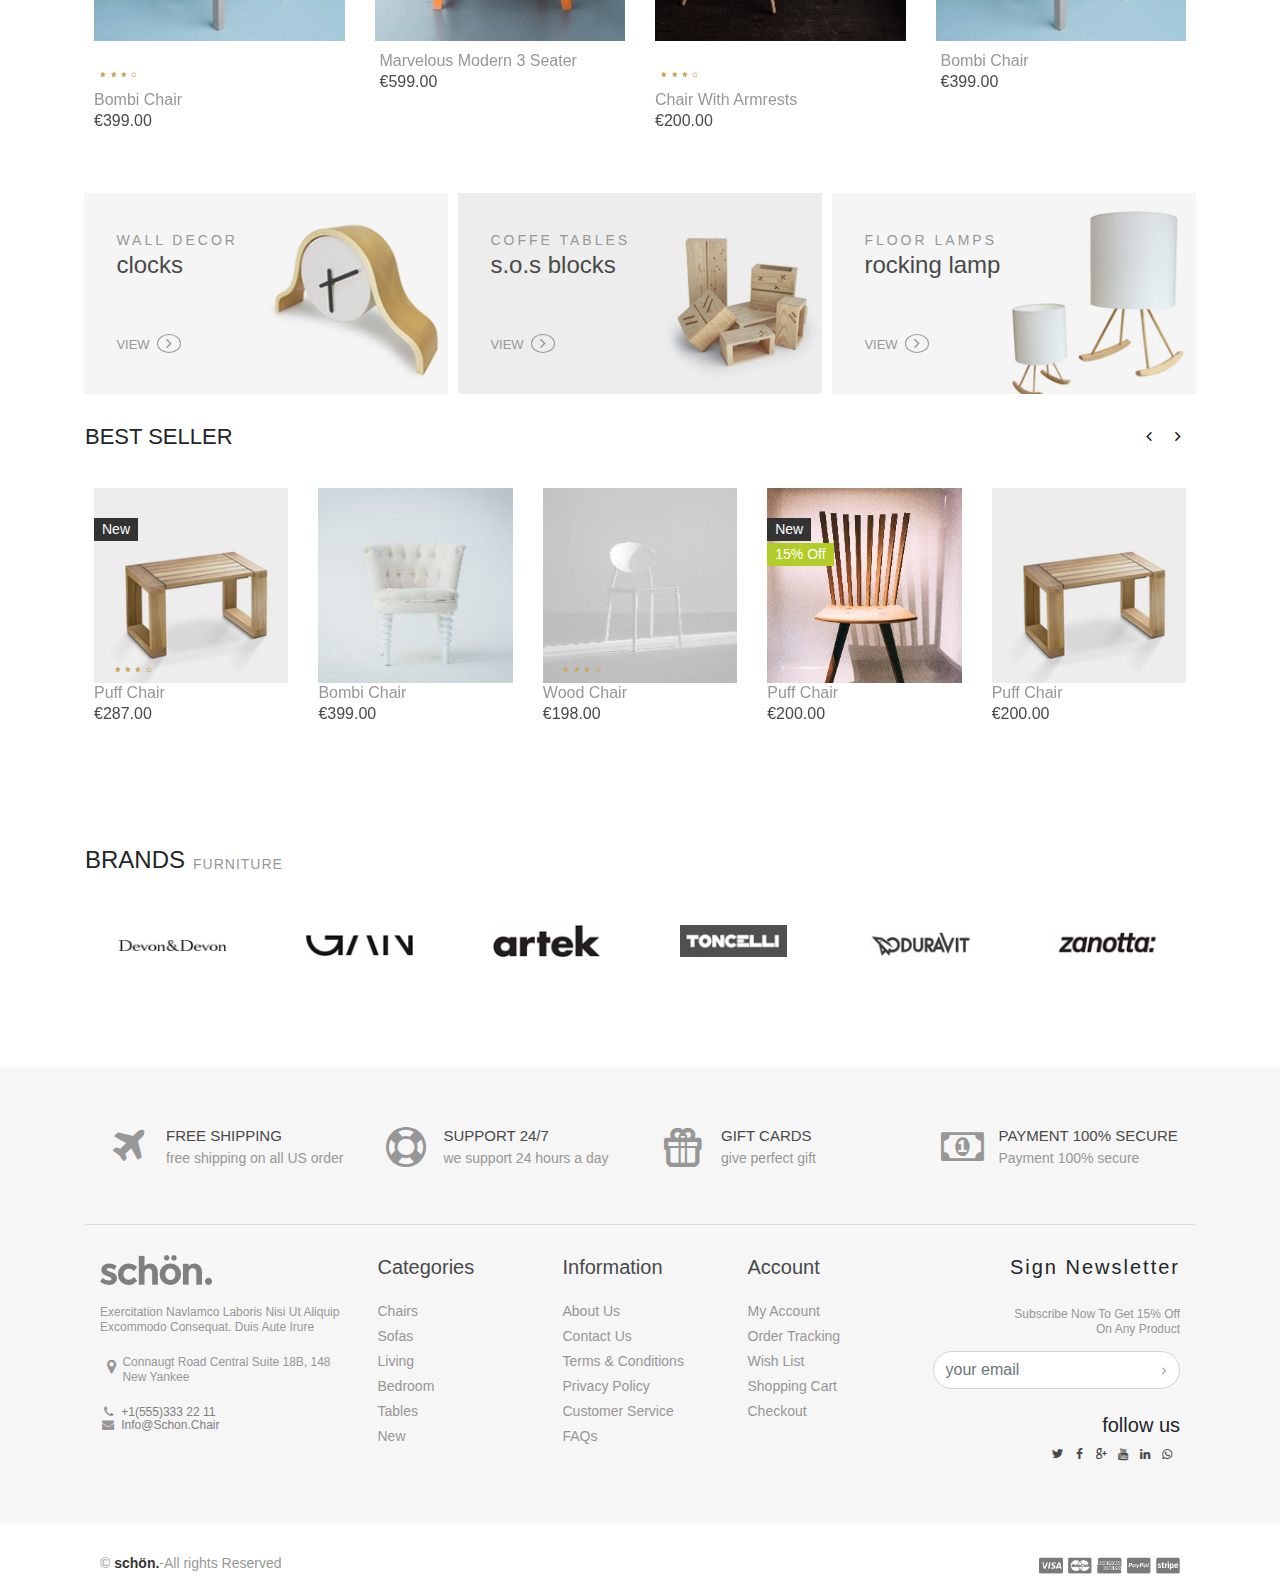
==== commit a8186377: "完成" ====
--- a/index.html
+++ b/index.html
@@ -147,6 +147,18 @@
                         <li class="search">
                             <a href="#"><i class="icon-search"></i></a>
                         </li>
+                        <div class="search-panel">
+								<div class="container">
+									<div class="search-group">
+										<input type="text" class="form-control" placeholder="Search">
+										<div class="d-flex">
+											<div class="mic"><i class="icon-mic-outline"></i></div>
+											<div class="search-btn"><i class="icon-search"></i></div>
+											<button class="close-search"><i class="icon-cancel"></i></button>
+										</div>
+									</div>
+								</div>
+							</div>
                         <li class="shopping-list d-flex">
                             <div class="cart">
                                 <a href="#"><i class="icon-shopping-bag"></i></a>
@@ -226,7 +238,7 @@
                         </li>
                         <li>
                             <div class="menu">
-                                <a href="#"><i class="icon-menu"></i></a>
+                                <a href="javascript:void(0)"><i class="icon-menu"></i></a>
                             </div>
                         </li>
                     </ul>
@@ -688,7 +700,7 @@
                                             </button>
                                         </li>
                                         <li>
-                                            <button>
+                                            <button class="heart">
                                                 <i class="icon-heart-empty"></i>
                                             </button>
                                         </li>
@@ -718,7 +730,7 @@
                                             </button>
                                         </li>
                                         <li>
-                                            <button>
+                                            <button class="heart">
                                                 <i class="icon-heart-empty"></i>
                                             </button>
                                         </li>
@@ -753,7 +765,7 @@
                                             </button>
                                         </li>
                                         <li>
-                                            <button>
+                                            <button class="heart">
                                                 <i class="icon-heart-empty"></i>
                                             </button>
                                         </li>
@@ -782,7 +794,7 @@
                                             </button>
                                         </li>
                                         <li>
-                                            <button>
+                                            <button class="heart">
                                                 <i class="icon-heart-empty"></i>
                                             </button>
                                         </li>
@@ -850,7 +862,7 @@
                                             </button>
                                         </li>
                                         <li>
-                                            <button>
+                                            <button class="heart">
                                                 <i class="icon-heart-empty"></i>
                                             </button>
                                         </li>
@@ -880,7 +892,7 @@
                                             </button>
                                         </li>
                                         <li>
-                                            <button>
+                                            <button class="heart">
                                                 <i class="icon-heart-empty"></i>
                                             </button>
                                         </li>
@@ -915,7 +927,7 @@
                                             </button>
                                         </li>
                                         <li>
-                                            <button>
+                                            <button class="heart">
                                                 <i class="icon-heart-empty"></i>
                                             </button>
                                         </li>
@@ -944,7 +956,7 @@
                                             </button>
                                         </li>
                                         <li>
-                                            <button>
+                                            <button class="heart">
                                                 <i class="icon-heart-empty"></i>
                                             </button>
                                         </li>
@@ -1182,6 +1194,29 @@
 
     </div>
 
+    <div id="popup">
+		<div class="popup-content">
+			<div class="popup-text">
+				<div class="bg-text">newsletter</div>
+				<div class="popup-text-group">
+					<div class="title-wrapper">
+						<h2 class="title">join our newsletter</h2>
+						<p>Subscribe now to get <span>15%</span> off on any product!</p>
+					</div>
+					<div class="subscribe">
+						<input type="email" class="form-control rounded-pill" placeholder="Enter your e-mail">
+						<button type="submit" class="btn rounded-pill">subscribe</button>						
+					</div>
+					<div class="form-check">
+						<input type="checkbox" class="form-check-input" id="Check">
+						<label class="form-check-label" for="Check">Don't show this popup again</label>						
+					</div>
+				</div>
+			</div>
+			<div class="close"><i class="icon-cancel"></i></div>
+		</div>
+	</div>
+
 
 
 </body>
--- a/css/fontello.css
+++ b/css/fontello.css
@@ -1,11 +1,11 @@
 @font-face {
   font-family: 'fontello';
-  src: url('../font/fontello.eot?99475540');
-  src: url('../font/fontello.eot?99475540#iefix') format('embedded-opentype'),
-       url('../font/fontello.woff2?99475540') format('woff2'),
-       url('../font/fontello.woff?99475540') format('woff'),
-       url('../font/fontello.ttf?99475540') format('truetype'),
-       url('../font/fontello.svg?99475540#fontello') format('svg');
+  src: url('../font/fontello.eot?97238797');
+  src: url('../font/fontello.eot?97238797#iefix') format('embedded-opentype'),
+       url('../font/fontello.woff2?97238797') format('woff2'),
+       url('../font/fontello.woff?97238797') format('woff'),
+       url('../font/fontello.ttf?97238797') format('truetype'),
+       url('../font/fontello.svg?97238797#fontello') format('svg');
   font-weight: normal;
   font-style: normal;
 }
@@ -15,7 +15,7 @@
 @media screen and (-webkit-min-device-pixel-ratio:0) {
   @font-face {
     font-family: 'fontello';
-    src: url('../font/fontello.svg?99475540#fontello') format('svg');
+    src: url('../font/fontello.svg?97238797#fontello') format('svg');
   }
 }
 */
@@ -75,6 +75,8 @@
 .icon-clock:before { content: '\e811'; } /* '' */
 .icon-comment:before { content: '\e812'; } /* '' */
 .icon-share:before { content: '\e813'; } /* '' */
+.icon-mic-outline:before { content: '\e814'; } /* '' */
+.icon-check:before { content: '\e815'; } /* '' */
 .icon-facebook:before { content: '\f09a'; } /* '' */
 .icon-money:before { content: '\f0d6'; } /* '' */
 .icon-mail-alt:before { content: '\f0e0'; } /* '' */
@@ -87,6 +89,7 @@
 .icon-youtube:before { content: '\f167'; } /* '' */
 .icon-lifebuoy:before { content: '\f1cd'; } /* '' */
 .icon-circle-thin:before { content: '\f1db'; } /* '' */
+.icon-sliders:before { content: '\f1de'; } /* '' */
 .icon-whatsapp:before { content: '\f232'; } /* '' */
 .icon-shopping-bag:before { content: '\f290'; } /* '' */
 .icon-twitter:before { content: '\f309'; } /* '' */
--- a/css/main.css
+++ b/css/main.css
@@ -36,7 +36,7 @@
 }
 
 .nav.active {
-    display: block;
+    display: flex;
 }
 
 .nav a {
@@ -557,10 +557,18 @@
 
 /* counter-stool */
 
+.counter-stool {
+    height: 340px;
+}
+
 .counter-stool .text {
     width: 85%;
     top: 0;
     color: #5a5a5a
+}
+
+.counter-stool p {
+    font-size: 14px;
 }
 
 .counter-stool .title h4 {
@@ -982,6 +990,7 @@
     padding: 30px 20px;
 }
 
+
 .filter .subtitle {
     margin-bottom: 16px;
     color: #979797;
@@ -989,15 +998,38 @@
     font-weight: 600;
 }
 
+#content .ui-slider-handle {
+    border-radius: 50%;
+    top: -4px;
+    font-size: 10px;
+    border: 2px solid #4b4b4b;
+}
+
+#content .ui-slider-range {
+    background: #4b4b4b;
+}
+
+
 li.options {
     color: #979797;
     font-size: 12px;
     line-height: 20px;
+}
+
+#product-list .text-input input {
+    width: 75%;
+}
+
+#product-list .close-menu {
+    display: none;
+    cursor: pointer;
 }
 
 .from-check-input {
     margin-top: 3px;
 }
+
+
 
 /* categories */
 
@@ -1509,8 +1541,15 @@
     font-weight: 500;
 }
 
+.header-bar .container {
+    justify-content: space-between;
+    display: flex;
+    align-items: baseline;
+}
+
 .header-bar .breadcrumb {
     margin: 0;
+    background: #eee;
 }
 
 .header-bar a {
@@ -1519,7 +1558,7 @@
     letter-spacing: 1px;
 }
 
-.right {
+#blog-detail .header-bar .right {
     align-items: baseline;
     padding: .75rem 0;
 }
@@ -1621,6 +1660,7 @@
 
 #blog-detail .comments img {
     height: auto;
+    width: 100px;
 }
 
 .comment {
@@ -1805,14 +1845,16 @@
     left: 0;
 }
 
-.info-right i {
-    color: #a1a1a1;
-}
+#Checkout .info a,
+#shopping_cart .info a {
+    color: #4b4b4b;
+}
+
 
 .info-right li+li::before {
     content: "|";
     padding: 0 10px;
-    color: #a1a1a1;
+    color: #4b4b4b;
 }
 
 .page-title {
@@ -1875,52 +1917,45 @@
     padding-top: 10px;
 }
 
-.cart-detail .col-7 {
+.detail-head {
+    display: none;
+    margin-top: 30px;
+    text-transform: uppercase;
+    font-weight: 600;
+    border-bottom: 1px solid #f4f4f4;
+}
+
+.detail-head .col-md-6 {
     display: flex;
-    align-items: center;
-}
-
-.cart-detail .col-1 {
+    justify-content: space-around;
+    padding-left: 25px;
+}
+
+.detail-list {
+    padding: 0;
+    margin-top: 30px;
+}
+
+.detail-list .product-name a {
+    font-size: 14px;
+    margin: 0px;
+    color: #979797;
+    text-transform: capitalize;
+    text-decoration: none;
+}
+
+.detail-list .price {
+    font-size: 16px;
+}
+
+.detail-list .col-7 {
+    display: block;
+}
+
+.detail-list .col-1 {
+    float: right;
+    padding: 0;
     align-self: center;
-}
-
-.table {
-    margin-top: 30px;
-}
-
-.table th {
-    text-transform: uppercase;
-    vertical-align: inherit;
-    border-top: none;
-    color: #979797;
-}
-
-.table tr {
-    width: auto;
-}
-
-.table td {
-    vertical-align: inherit;
-}
-
-.table td:nth-child(2) {
-    padding-left: 0;
-    padding-right: 0;
-}
-
-#shopping_cart .table img {
-    width: 127px;
-    height: 127px;
-}
-
-#shopping_cart .price {
-    font-size: 18px;
-    font-weight: 500;
-}
-
-.table a {
-    color: #979797;
-    text-decoration: none;
 }
 
 .custom-select {
@@ -1976,6 +2011,11 @@
     padding-right: 20px;
 }
 
+.cart-info .btn-success a {
+    color: #fff;
+    text-decoration: none;
+}
+
 .border {
     padding: 5px 20px;
     margin-bottom: 16px;
@@ -2000,6 +2040,133 @@
 
 .total-item {
     color: #cdcdcd;
+}
+
+/* Checkout */
+
+#Checkout #header {
+    position: absolute;
+    right: 0;
+    left: 0;
+}
+
+#Checkout .page-title {
+    background-image: url(../img/checkout.png);
+    background-size: cover;
+    background-position: 50%;
+}
+
+#Checkout .breadcrumb,
+#Checkout ul {
+    background: transparent;
+}
+
+#Checkout .billing {
+    margin-top: 60px;
+}
+
+#Checkout .form-group .form-control {
+    border-radius: 5px;
+    font-size: 12px;
+}
+
+#Checkout .billing .col-md-6 {
+    padding: 0 30px;
+}
+
+#Checkout .billing .col-md-6 h5 {
+    text-transform: uppercase;
+    font-weight: 600;
+    margin-bottom: 20px;
+}
+
+#Checkout label.custom-control-label {
+    text-transform: uppercase;
+}
+
+#Checkout input.form-control {
+    margin-bottom: 0;
+}
+
+#Checkout .form-group.custom-control.custom-checkbox {
+    font-size: 12px;
+}
+
+#Checkout .bg-gray {
+    background: #f6f6f6;
+    padding: 60px;
+}
+
+.product-content {
+    text-transform: capitalize;
+    font-size: 14px;
+    font-weight: 600;
+    padding: 10px 0;
+    color: #979797;
+}
+
+.order ul {
+    line-height: 18px;
+}
+
+.order-menu .product-item {
+    color: #979797;
+}
+
+.order-menu li:first-child {
+    border-bottom: 0;
+}
+
+#Checkout .total-detail {
+    padding: 0;
+}
+
+.bg-gray>ul {
+    line-height: 2.2rem;
+}
+
+#Checkout .payment .form-check {
+    padding-left: 0;
+}
+
+#Checkout .payment .form-check-input {
+    right: 0;
+}
+
+#Checkout .payment .form-check-label,
+.method-info p {
+    text-transform: capitalize;
+    font-size: 12px;
+    font-weight: 500;
+    color: #979797;
+}
+
+#Checkout .method-info {
+    padding: 7px 0;
+    border-bottom: 1px solid #dcddcd;
+}
+
+#Checkout .method-info:last-child {
+    border-bottom: 0;
+}
+
+#Checkout .terms {
+    font-size: 12px;
+    margin-top: 15px;
+    color: #808080;
+}
+
+#Checkout .terms {
+    padding-left: 60px;
+}
+
+#Checkout .form-check-input {
+    right: 60px;
+}
+
+#Checkout button.btn {
+    float: right;
+    margin-top: 20px;
 }
 
 /* RESPONSIVE */
@@ -2053,6 +2220,245 @@
         display: flex;
     }
 
+    #product-list .filter,
+    #product-list .categories {
+        display: none;
+        position: fixed;
+        top: 0;
+        bottom: 0;
+        z-index: 10;
+        width: 70%;
+        background: white;
+        padding: 20px;
+    }
+
+    #product-list .filter {
+        left: 0;
+    }
+
+    #product-list .categories {
+        right: 0;
+    }
+
+    #product-list .filter.show {
+        display: block;
+    }
+
+    #product-list .categories.show {
+        display: block;
+    }
+
+    #product-list .close-menu {
+        display: block;
+    }
+
+    #Checkout .form-check-label {
+        display: grid;
+    }
+
+    #Checkout button.btn {
+        margin-top: 20px;
+    }
+
+    #Checkout .bg-gray {
+        padding: 20px;
+    }
+
+    #Checkout .form-check-input {
+        right: 20px;
+    }
+
+    #Checkout .terms {
+        padding-left: 20px;
+    }
+
+    #Checkout .terms .form-check-input {
+        top: 10px;
+    }
+
+    #Checkout .payment .form-check-input {
+        top: 0px;
+    }
+
+}
+
+.search-panel {
+    display: none;
+    position: fixed;
+    background: #f6f6f6;
+    left: 0;
+    top: 127px;
+    right: 0;
+    bottom: 0;
+    z-index: 10;
+}
+
+.search-panel.show {
+    display: block;
+}
+
+.search-panel .container {
+    position: relative;
+    top: 50%;
+}
+
+.search-group {
+    width: 60%;
+    margin: auto;
+    display: flex;
+    align-items: baseline;
+}
+
+.search-group input {
+    border: none;
+    background: transparent;
+    border-left: 1px #ccc solid;
+    border-radius: 0;
+}
+
+.search-group .mic,
+.search-group .search-btn,
+.search-group button {
+    color: #979797;
+    outline: none;
+}
+
+.search-group .form-control:focus {}
+
+.search-btn {
+    padding-left: 6px;
+}
+
+.close-search {
+    border: none;
+    background: transparent;
+}
+
+#popup {
+    position: fixed;
+    top: 0;
+    left: 0;
+    right: 0;
+    bottom: 0;
+    background: rgba(0, 0, 0, 0.4);
+}
+
+.popup-content {
+    position: absolute;
+    left: 50%;
+    top: 50%;
+    transform: translate(-50%, -50%);
+    background-image: url(../img/popup.png);
+    background-size: 80%;
+    background-color: #fff;
+    background-repeat: no-repeat;
+    background-position: 150% 80%;
+    width: 90%;
+    height: 60%;
+    padding: 20px;
+}
+
+.popup-text {
+    position: absolute;
+    top: auto;
+    left: auto;
+}
+
+.bg-text {
+    font-size: 45px;
+    text-transform: uppercase;
+    font-weight: bolder;
+    letter-spacing: 10px;
+    color: rgba(0, 0, 0, 0.05);
+}
+
+.popup-text-group {
+    position: absolute;
+    top: 20px;
+    padding-top: 10px;
+    padding-left: 20px;
+}
+
+#popup .subscribe input {
+    width: 80%;
+    background: #f2f2f2;
+    border: 0;
+    font-size: 12px;
+}
+
+.title-wrapper h2 {
+    text-transform: uppercase;
+    font-size: 24px;
+}
+
+.title-wrapper span {
+    color: #dc3545;
+    font-weight: 500;
+}
+
+.title-wrapper p,
+#popup .form-check label {
+    font-size: 12px;
+}
+
+.subscribe button {
+    background: #ff8283;
+    font-size: 12px;
+    text-transform: uppercase;
+    color: #fff;
+    font-weight: 500;
+    letter-spacing: 1px;
+}
+
+#index .popup-text-group .form-check {
+    margin-top: 30px;
+}
+
+@media (min-width: 768px) {
+
+    .counter-stool {
+        height: 558px;
+    }
+
+    #index #popup .popup-content {
+        width: 40%;
+        height: 40%;
+        padding: 20px;
+    }
+
+    .popup-text {
+        position: absolute;
+        top: 15%;
+        left: 15%;
+    }
+
+    .bg-text {
+        font-size: 45px;
+        text-transform: uppercase;
+        font-weight: bolder;
+        letter-spacing: 0px;
+        color: rgba(0, 0, 0, 0.05);
+    }
+
+    #popup .popup-text-group {
+        padding-left: 0;
+    }
+
+    .detail-head {
+        display: block;
+    }
+
+    .cart-detail .col-7 {
+        display: flex;
+        align-items: center;
+        justify-content: space-around;
+        padding: 0;
+    }
+
+    .cart-detail .col-1 {
+        align-self: center;
+    }
+
 }
 
 @media (max-width: 500px) {
@@ -2085,13 +2491,148 @@
 
 }
 
-#product-list .price-range span {
-    /* top: -0.4em; */
-    border-radius: 50%;
-    border: 3px solid #4b4b4b;
-    font-size: 12px;
-}
-
-#product-list .slider-range>div {
-    background: #494949;
+@media (max-width: 481px) {
+
+    .categories-bl {
+        margin-top: 30px;
+    }
+
+    #blog-detail .header-bar .container {
+        text-align: center;
+        justify-content: center;
+        display: block;
+    }
+
+    #blog-detail .breadcrumb,
+    #blog-detail .header-bar .right {
+        justify-content: center;
+    }
+
+    #blog-detail .header-bar .right {
+        padding-top: 0;
+    }
+
+    #blog-detail .date {
+        padding: 0px 10px;
+    }
+
+    #blog-detail .detailed-bl {
+        margin: 30px;
+        top: -3.5rem;
+        padding: 10px;
+    }
+
+    #blog-detail .page-inner {
+        padding-top: 0;
+    }
+
+    #blog-detail .page-inner .tab li {
+        padding-right: 12px;
+    }
+
+    #blog-detail .comment-bl {
+        margin: 0;
+    }
+
+    .author,
+    .comment,
+    .comment-rp {
+        padding: 10px;
+    }
+
+    .comment-rp {
+        margin-left: calc(30px + 1px);
+    }
+
+}
+
+@media (max-width: 441px) {
+    #notfound .notfound .notfound-button {
+        display: inline-block;
+        margin-top: 10px;
+    }
+
+    #notfound .notfound-search input {
+        margin-top: 10px;
+    }
+}
+
+.btn-tap {
+    color: #ff5151;
+}
+
+.icon-heart:before {
+    content: '\e806';
+}
+
+/* 404 */
+
+#notfound {
+    background: #f1f1f1;
+    text-align: center;
+}
+
+.notfound {
+    margin-top: 70px;
+}
+
+#notfound h1 {
+    font-size: 8rem;
+    color: #4f4f4f;
+}
+
+#notfound p {
+    color: #4f4f4f;
+}
+
+#notfound .subtitle {
+    color: #4f4f4f;
+    font-size: 30px;
+    text-transform: uppercase;
+    font-weight: 500;
+}
+
+#notfound p {
+    text-transform: capitalize;
+    font-size: 14px;
+}
+
+#notfound .notfound-button {
+    display: flex;
+    justify-content: center;
+    margin-top: 60px;
+}
+
+#notfound .btn-dark {
+    border-radius: 0;
+    font-size: 12px;
+    padding: 5px 38px;
+}
+
+
+#notfound .btn-dark a {
+    font-size: 12px;
+    text-decoration: none;
+    color: #fff;
+}
+
+#notfound .notfound-search input {
+    border-radius: 0;
+    font-size: 13px;
+    margin-left: 12px;
+    border: 2px solid #4f4f4f;
+    margin-bottom: 0;
+    width: 87%;
+}
+
+#notfound .notfound-search {
+    position: relative;
+}
+
+#notfound .notfound-search button {
+    position: absolute;
+    top: 11%;
+    right: 8%;
+    border: 0;
+    background: transparent;
 }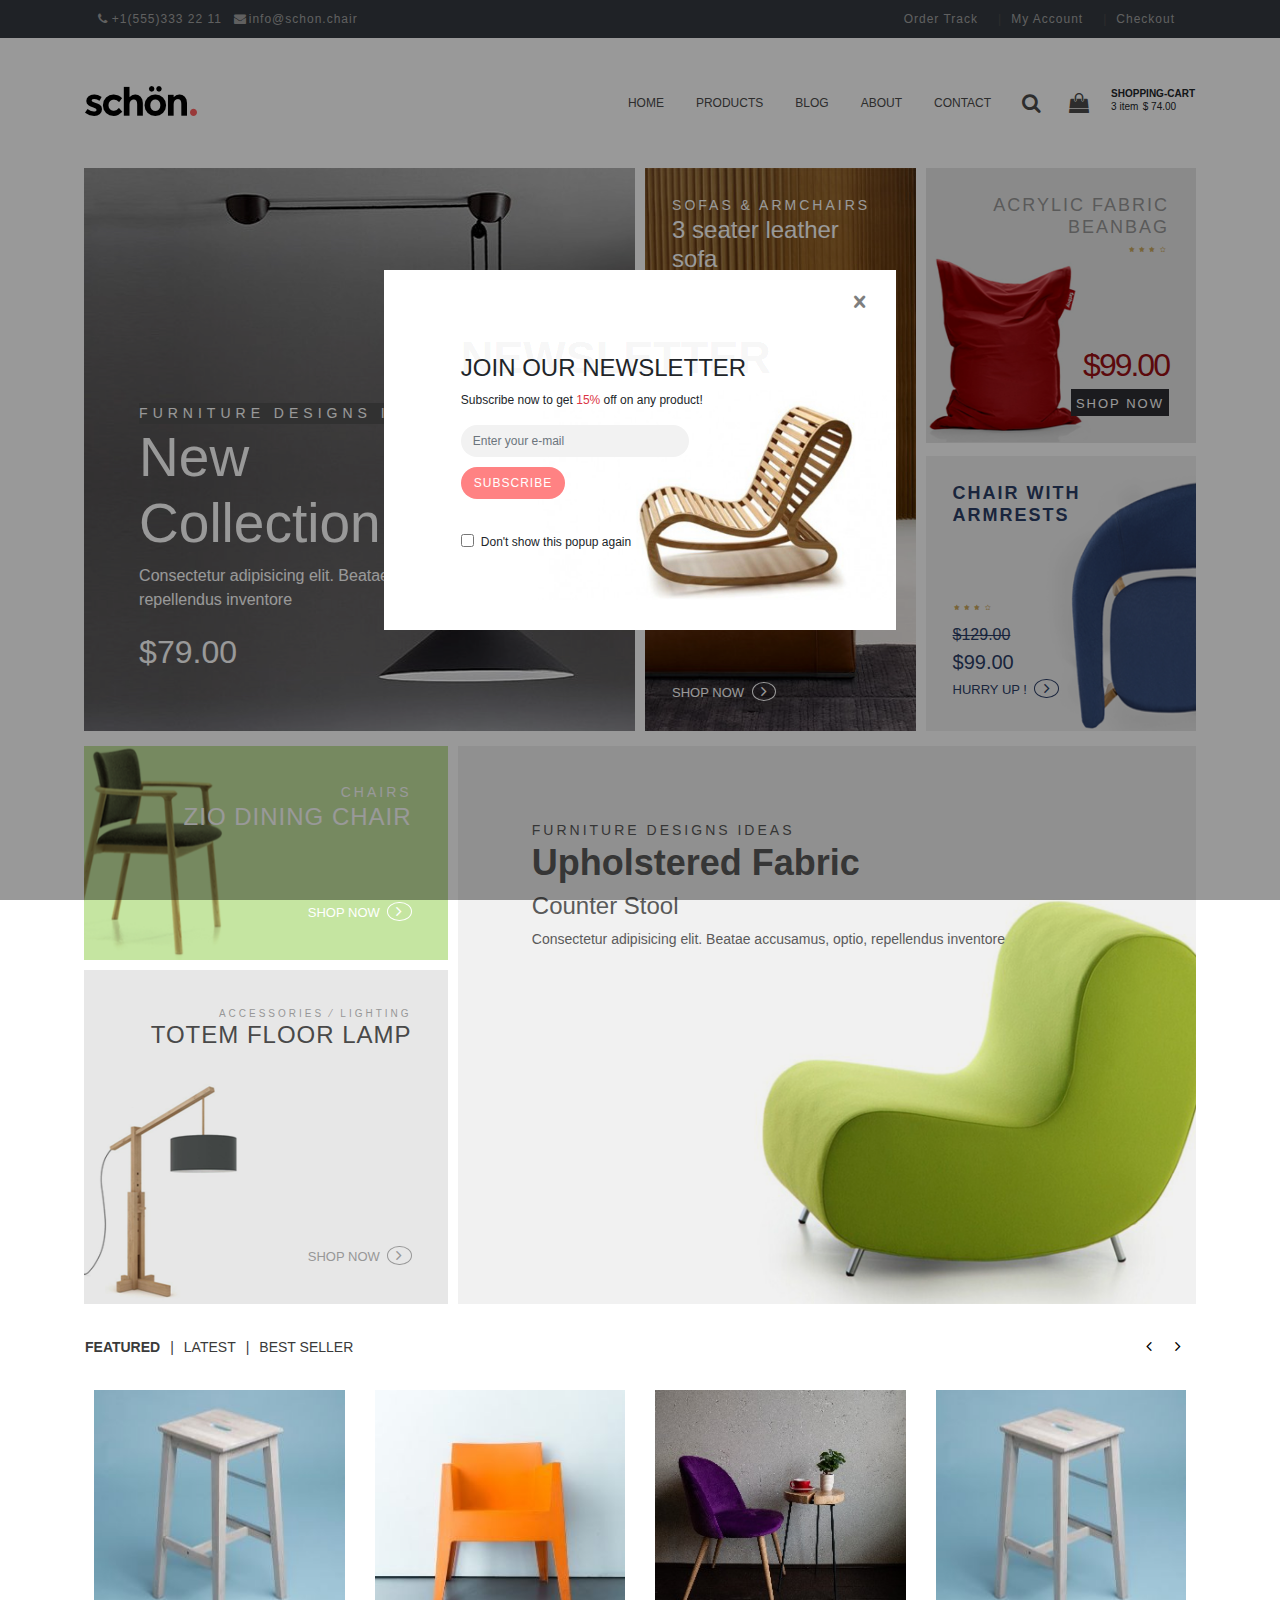
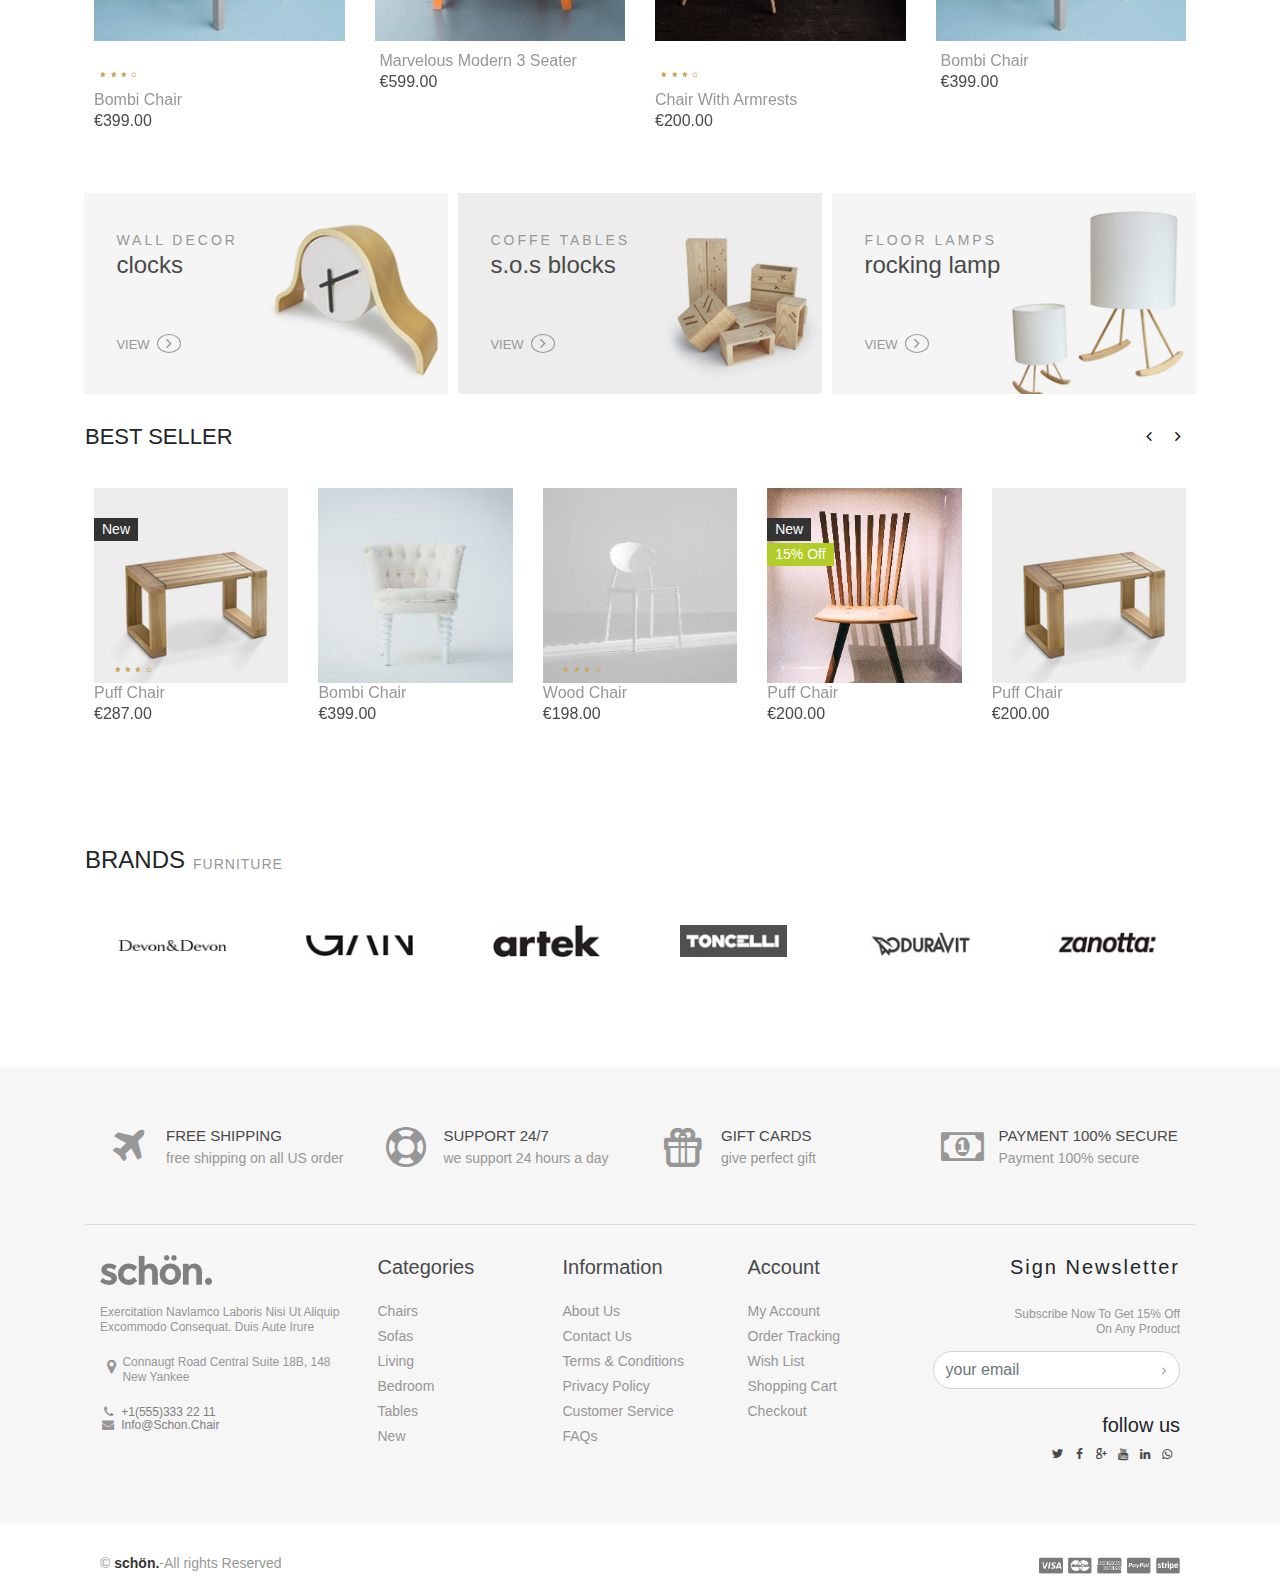
==== commit 725edb4b: "改" ====
--- a/index.html
+++ b/index.html
@@ -231,7 +231,7 @@
                                     <div class="btns">
                                         <a href="shopping_cart.html" class="btn btn-outline-dark rounded-pill">view
                                             cart</a>
-                                        <a href="checkout.html" class="btn btn-outline-dark rounded-pill">check out</a>
+                                        <a href="Checkout.html" class="btn btn-outline-dark rounded-pill">check out</a>
                                     </div>
                                 </div>
                             </div>
--- a/css/main.css
+++ b/css/main.css
@@ -2577,7 +2577,7 @@
 }
 
 #notfound h1 {
-    font-size: 8rem;
+    font-size: 7rem;
     color: #4f4f4f;
 }
 
@@ -2587,14 +2587,14 @@
 
 #notfound .subtitle {
     color: #4f4f4f;
-    font-size: 30px;
+    font-size: 20px;
     text-transform: uppercase;
     font-weight: 500;
 }
 
 #notfound p {
     text-transform: capitalize;
-    font-size: 14px;
+    font-size: 12px;
 }
 
 #notfound .notfound-button {
